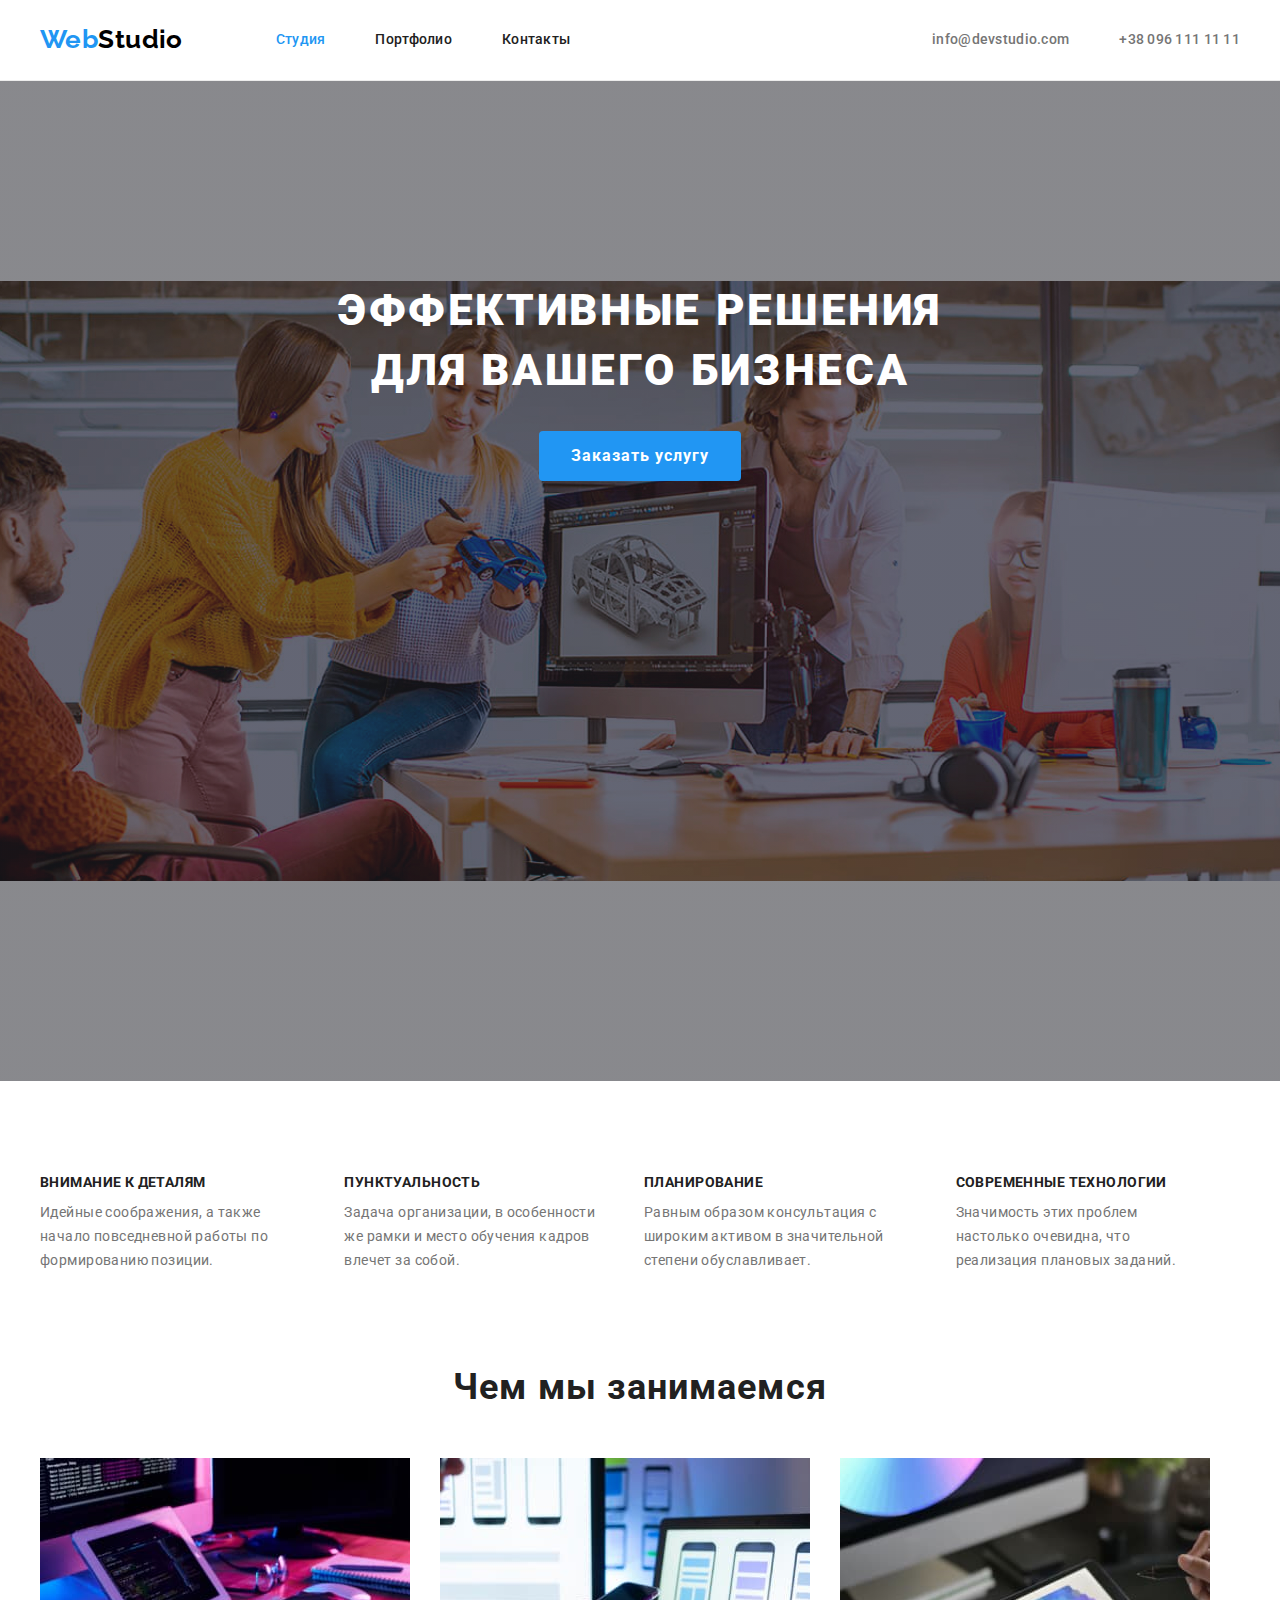
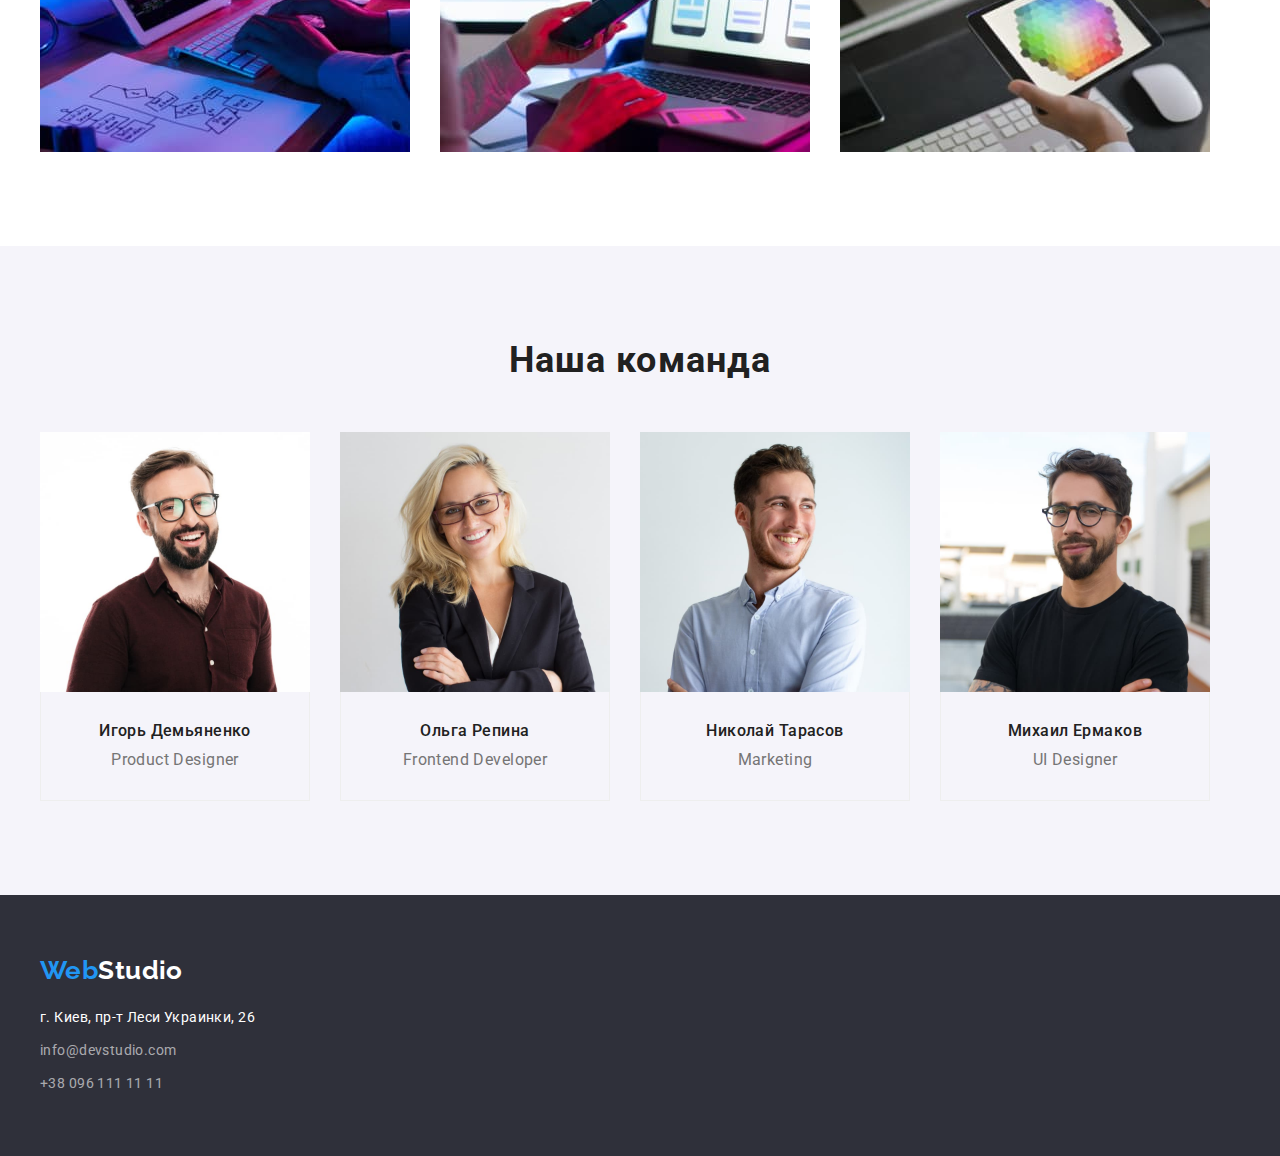
==== index.html @ 86defe32 "дз-4" ====
<!DOCTYPE html>
<html lang="ru">
  <head>
    <meta charset="UTF-8" />
    <meta http-equiv="X-UA-Compatible" content="IE=edge" />
    <meta name="viewport" content="width=device-width, initial-scale=1.0" />
    <title>WebStudio</title>
    <link rel="preconnect" href="https://fonts.googleapis.com" />
    <link rel="preconnect" href="https://fonts.gstatic.com" crossorigin />
    <link
      href="https://fonts.googleapis.com/css2?family=Raleway:wght@700&family=Roboto:wght@400;500;700;900&display=swap"
      rel="stylesheet"
    />
    <link
      rel="stylesheet"
      href="https://cdnjs.cloudflare.com/ajax/libs/modern-normalize/1.1.0/modern-normalize.min.css"
      integrity="sha512-wpPYUAdjBVSE4KJnH1VR1HeZfpl1ub8YT/NKx4PuQ5NmX2tKuGu6U/JRp5y+Y8XG2tV+wKQpNHVUX03MfMFn9Q=="
      crossorigin="anonymous"
      referrerpolicy="no-referrer"
    />
    <link rel="stylesheet" href="./css/style.css" />
  </head>
  <body>
    <!-- Шапка -->
    <header class="header-padding">
      <div class="container container-nav">
        <nav class="main-nav">
          <a href="./index.html" class="logo"
            ><span class="logo-web">Web</span>Studio</a
          >
          <ul class="site-nav link">
            <li class="item">
              <a class="site-nav current studio-page" href="./index.html"
                >Студия</a
              >
            </li>
            <li class="item">
              <a class="site-nav portfolio-page" href="./portfolio.html"
                >Портфолио</a
              >
            </li>
            <li class="item">
              <a class="site-nav contacts-page" href="">Контакты</a>
            </li>
          </ul>
        </nav>
        <ul class="header-contacts link">
          <li class="item">
            <a class="contacts email-header" href="info@devstudio.com">
              info@devstudio.com
            </a>
          </li>
          <li class="item">
            <a class="contacts tel-header" href="tel:+380961111111">
              +38 096 111 11 11
            </a>
          </li>
        </ul>
      </div>
    </header>
    <main>
      <!-- Герой -->
      <section class="hero overlay">
        <div class="container">
          <!-- Overlay -->
          <h1 class="tagline">Эффективные решения<br />для вашего бизнеса</h1>
          <button type="button" class="order-button">Заказать услугу</button>
        </div>
      </section>
      <section class="section">
        <div class="container">
          <h2 class="visually-hidden">Особенности</h2>
          <ul class="feature">
            <li class="feature-box">
              <h3 class="feature-tittle">Внимание к деталям</h3>
              <p class="feature-text">
                Идейные соображения, а также начало повседневной работы по
                формированию позиции.
              </p>
            </li>
            <li class="feature-box">
              <h3 class="feature-tittle">Пунктуальность</h3>
              <p class="feature-text">
                Задача организации, в особенности же рамки и место обучения
                кадров влечет за собой.
              </p>
            </li>
            <li class="feature-box">
              <h3 class="feature-tittle">Планирование</h3>
              <p class="feature-text">
                Равным образом консультация с широким активом в значительной
                степени обуславливает.
              </p>
            </li>
            <li class="feature-box">
              <h3 class="feature-tittle">Современные технологии</h3>
              <p class="feature-text">
                Значимость этих проблем настолько очевидна, что реализация
                плановых заданий.
              </p>
            </li>
          </ul>
        </div>
      </section>
      <!--Чем мы занимаемся-->
      <section class="section-works">
        <div class="container">
          <h2 class="section-title">Чем мы занимаемся</h2>
          <ul class="works">
            <li class="works-item">
              <img
                src="images/box1.jpg"
                alt="Вёрстка на компьютере"
                width="370"
                height="294"
              />
            </li>
            <li class="works-item">
              <img
                src="images/box2.jpg"
                alt="Вёрстка под телефон"
                width="370"
                height="294"
              />
            </li>
            <li class="works-item">
              <img
                src="images/box3.jpg"
                alt="Вёрстка под планшет"
                width="370"
                height="294"
              />
            </li>
          </ul>
        </div>
      </section>
      <!-- Наша команда -->
      <section class="section team-section">
        <div class="container">
          <h2 class="section-title">Наша команда</h2>
          <ul class="team">
            <li class="team-box">
              <img
                src="images/img.jpg"
                alt="Игорь Демьяненко"
                width="270"
                height="260"
              />
              <div class="team-man">
                <h3 class="team-name">Игорь Демьяненко</h3>
                <p class="team-text">Product Designer</p>
              </div>
            </li>
            <li class="team-box">
              <img
                src="images/img(1).jpg"
                alt="Ольга Репина"
                width="270"
                height="260"
              />
              <div class="team-man">
                <h3 class="team-name">Ольга Репина</h3>
                <p class="team-text">Frontend Developer</p>
              </div>
            </li>
            <li class="team-box">
              <img
                src="images/img(2).jpg"
                alt="Николай Тарасов"
                width="270"
                height="260"
              />
              <div class="team-man">
                <h3 class="team-name">Николай Тарасов</h3>
                <p class="team-text">Marketing</p>
              </div>
            </li>
            <li class="team-box">
              <img
                src="images/img(3).jpg"
                alt="Михаил Ермаков"
                width="270"
                height="260"
              />
              <div class="team-man">
                <h3 class="team-name">Михаил Ермаков</h3>
                <p class="team-text">UI Designer</p>
              </div>
            </li>
          </ul>
        </div>
      </section>
    </main>
    <!--Подвал-->
    <footer class="page-footer">
      <div class="container">
        <a href="./index.html" class="logo-footer"
          ><span class="logo-web">Web</span>Studio</a
        >
        <address>
          <p class="geolocation">г. Киев, пр-т Леси Украинки, 26</p>
          <a
            target="_blank"
            href="info@devstudio.com"
            class="contacts-footer email-footer"
            >info@devstudio.com</a
          >
          <a target="_blank" href="+380961111111" class="contacts-footer"
            >+38 096 111 11 11</a
          >
        </address>
      </div>
    </footer>
  </body>
</html>
---- css/style.css ----
:root {
  /* основной цвет текста */
  --main-text-color: #212121;
  /* вторичный цвет текста */
  --text-color: #757575;
  /* цвет-акцент */
  --theme-accent: #2196f3;
  /* основной цвет фона */
  --main-bgd-color: #fff;
  /* вторичный цвет фона */
  --bgd-color: #2f303a;
  /* цвет фона кнопок */
  --bgd-button-color: #f5f4fa;
}

body {
  background-color: var(--main-bgd-color);
  color: var(--main-text-color);

  font-family: Roboto, sans-serif;
  letter-spacing: 0.03em;
  font-size: 14px;
  margin: 0;
}

a {
  text-decoration: none;
}

h1,
h2,
h3,
h4,
h5,
h6,
p,
ul,
ol {
  margin: 0;
  padding: 0;
}

ul {
  list-style: none;
}

img {
  display: block;
  max-width: 100%;
}

.container {
  width: 1200px;
  margin: 0 auto;
}

/* Шапка */
.header-padding {
  border-bottom: solid 1px #ececec;
}

.container-nav {
  display: flex;
  border-top: 0;
  padding-left: 15px;
  padding-right: 15px;
}

.main-nav {
  display: flex;
  border-bottom: 0;
  border-top: 0;
}

.site-nav {
  display: block;
  color: var(--main-text-color);
  font-weight: 500;
  line-height: 1.14;
  letter-spacing: 0.02em;
}

.site-nav.current {
  color: var(--theme-accent);
}

.site-nav:hover,
.site-nav:focus,
.contacts:hover,
.contacts:focus,
.button:hover {
  color: var(--theme-accent);
}

.site-nav .item {
  margin-right: 50px;
}

.site-nav .item:last-child {
  margin-right: 0;
}

.link {
  display: flex;
}

.logo {
  padding-top: 24px;
  margin-right: 93px;

  color: #000;
  font-family: Raleway, cursive;
  font-weight: bold;
  font-size: 26px;
  line-height: 1.19;
}

.logo-web {
  color: var(--theme-accent);
}

.studio-page {
  padding-top: 32px;
  padding-bottom: 32px;
}

.portfolio-page {
  padding-top: 32px;
  padding-bottom: 32px;
}

.contacts-page {
  padding-top: 32px;
  padding-bottom: 32px;
}

.header-contacts {
  padding-top: 32px;
  padding-bottom: 32px;
  margin-left: auto;

  letter-spacing: 0.02em;
  font-weight: 500;
  line-height: 1.14;
}

.header-contacts .item + .item {
  margin-left: 50px;
}

.email-header {
  padding-top: 32px;
  padding-bottom: 32px;

  color: var(--text-color);
  letter-spacing: 0.02em;
  font-weight: 500;
  line-height: 1.14;
}

.tel-header {
  padding-top: 32px;
  padding-bottom: 32px;

  color: var(--text-color);
  letter-spacing: 0.02em;
  font-weight: 500;
  line-height: 1.14;
}

/* Герой */

.overlay {
  max-width: 1600px;
  height: 600px;
  margin-left: auto;
  margin-right: auto;
  background-image: linear-gradient(
      to right,
      rgba(47, 48, 58, 0.4),
      rgba(47, 48, 58, 0.4)
    ),
    url(/images/overlay.jpg);
  background-repeat: no-repeat;
  background-position: center;
}

.hero {
  padding-top: 200px;
  padding-bottom: 200px;
  background-color: #c4c4c4;
  text-align: center;
}

.tagline {
  color: var(--main-bgd-color);
  font-weight: 900;
  font-size: 44px;
  line-height: 1.36;
  letter-spacing: 0.06em;
  text-transform: uppercase;
  margin-bottom: 30px;
}

/* Кнопка */

.order-button {
  border-radius: 4px;
  border: 0;
  padding: 10px 32px;

  background-color: var(--theme-accent);
  color: var(--main-bgd-color);
  font-family: Roboto, sans-serif;
  cursor: pointer;
  font-weight: bold;
  font-size: 16px;
  line-height: 1.87;
  letter-spacing: 0.06em;
  text-align: center;
}

/* Секции */

.section {
  padding-top: 94px;
  padding-bottom: 94px;
}

.section-works {
  padding-bottom: 94px;
}

.visually-hidden {
  position: absolute;
  white-space: nowrap;
  width: 1px;
  height: 1px;
  overflow: hidden;
  border: 0;
  padding: 0;
  clip: rect(0 0 0 0);
  clip-path: inset(50%);
  margin: -1px;
}

.section-title {
  margin-bottom: 50px;

  color: var(--main-text-color);
  font-weight: bold;
  font-size: 36px;
  line-height: 1.16;
  text-align: center;
  letter-spacing: 0.03em;
}

/* Наши особенности */

.works {
  text-align: center;
  display: flex;
}

.feature-box {
  margin-right: 30px;
  margin-bottom: 0px;
}

.feature {
  display: flex;
}

.feature-tittle {
  margin-bottom: 10px;

  font-size: 14px;
  line-height: 1.14;
  text-transform: uppercase;
}

.feature-text {
  color: var(--text-color);
  line-height: 1.71;
}

.works-item {
  margin-right: 30px;
}

.works-item:last-child {
  margin-right: 0;
}

/* Наша команда */

.team-section {
  background-color: var(--bgd-button-color);
}

.team {
  display: flex;
}

.team-box {
  margin-right: 30px;
}

.team-box:last-child {
  margin-right: 0px;
}

.team-man {
  padding: 30px 0px;
  border: solid 1px #eeeeee;
  border-top: 0;
}

.team-name {
  margin-bottom: 10px;

  color: var(--main-text-color);
  font-weight: 500;
  font-size: 16px;
  line-height: 1.18;
  text-align: center;
}

.team-text {
  color: var(--text-color);
  font-size: 16px;
  line-height: 1.18;
  text-align: center;
}

/* Портфолио */

.button-portfolio {
  border-radius: 4px;
  border: 0;
  padding: 6px 22px;

  color: var(--main-text-color);
  background-color: var(--bgd-button-color);
  font-family: Roboto, sans-serif;
  font-style: normal;
  font-weight: 500;
  font-size: 16px;
  line-height: 1.62;
  text-align: center;
  cursor: pointer;
}

.button-portfolio:hover {
  background-color: var(--theme-accent);
  color: var(--main-bgd-color);
}

.works-catt {
  display: flex;
  justify-content: center;
}

.port-catt {
  margin-right: 8px;
  margin-bottom: 50px;
}

.port-catt:last-child {
  margin-right: 0px;
}

.project-container {
  width: 1200px;
  margin-left: auto;
  margin-right: auto;
  padding-left: 15px;
  padding-right: 15px;
}

.all-project {
  display: flex;
  flex-wrap: wrap;
}

.project-box {
  width: 370px;
  margin-right: 30px;
  margin-bottom: 30px;
}

.project-item {
  border: solid 1px #eeeeee;
  border-top: 0;
  padding: 20px 24px;
}

.project-box:nth-child(3n) {
  margin-right: 0px;
}

.project-box:nth-last-child(-n + 3) {
  margin-bottom: 0;
}

.name-project {
  color: var(--main-text-color);
  font-weight: bold;
  font-size: 18px;
  line-height: 2;
  letter-spacing: 0.06em;
}

.project-text {
  color: var(--text-color);
  font-size: 16px;
  line-height: 1.87;
}

/* Подвал */

.page-footer {
  padding-top: 60px;
  padding-bottom: 60px;
  background-color: var(--bgd-color);
}

.logo-footer {
  margin-bottom: 20px;
  display: block;

  color: var(--main-bgd-color);
  font-family: Raleway;
  font-weight: bold;
  font-size: 26px;
  line-height: 1.19;
}

.geolocation {
  color: var(--main-bgd-color);
  font-style: normal;
  line-height: 1.71;
  margin-bottom: 9px;
}

.contacts-footer {
  display: block;
  color: rgba(255, 255, 255, 0.6);
  font-style: normal;
  line-height: 1.71;
}

.email-footer {
  margin-bottom: 9px;
}
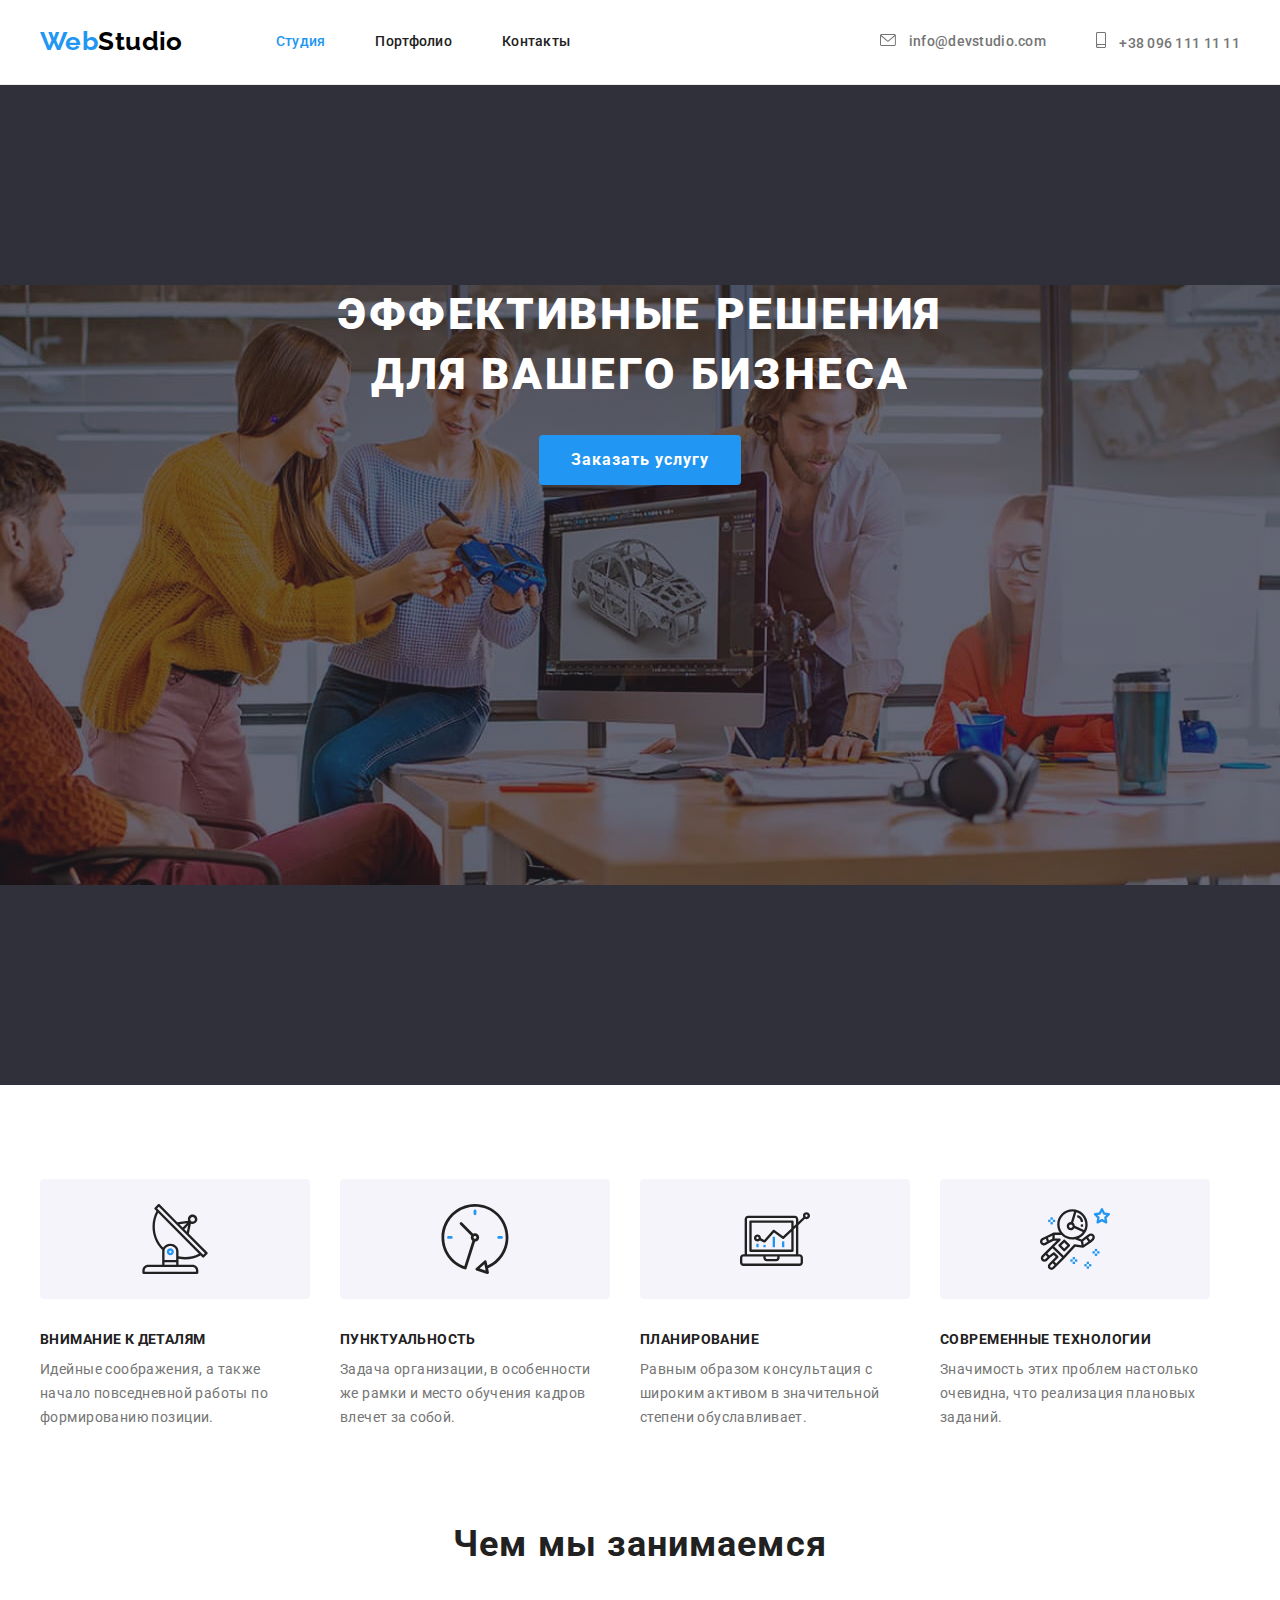
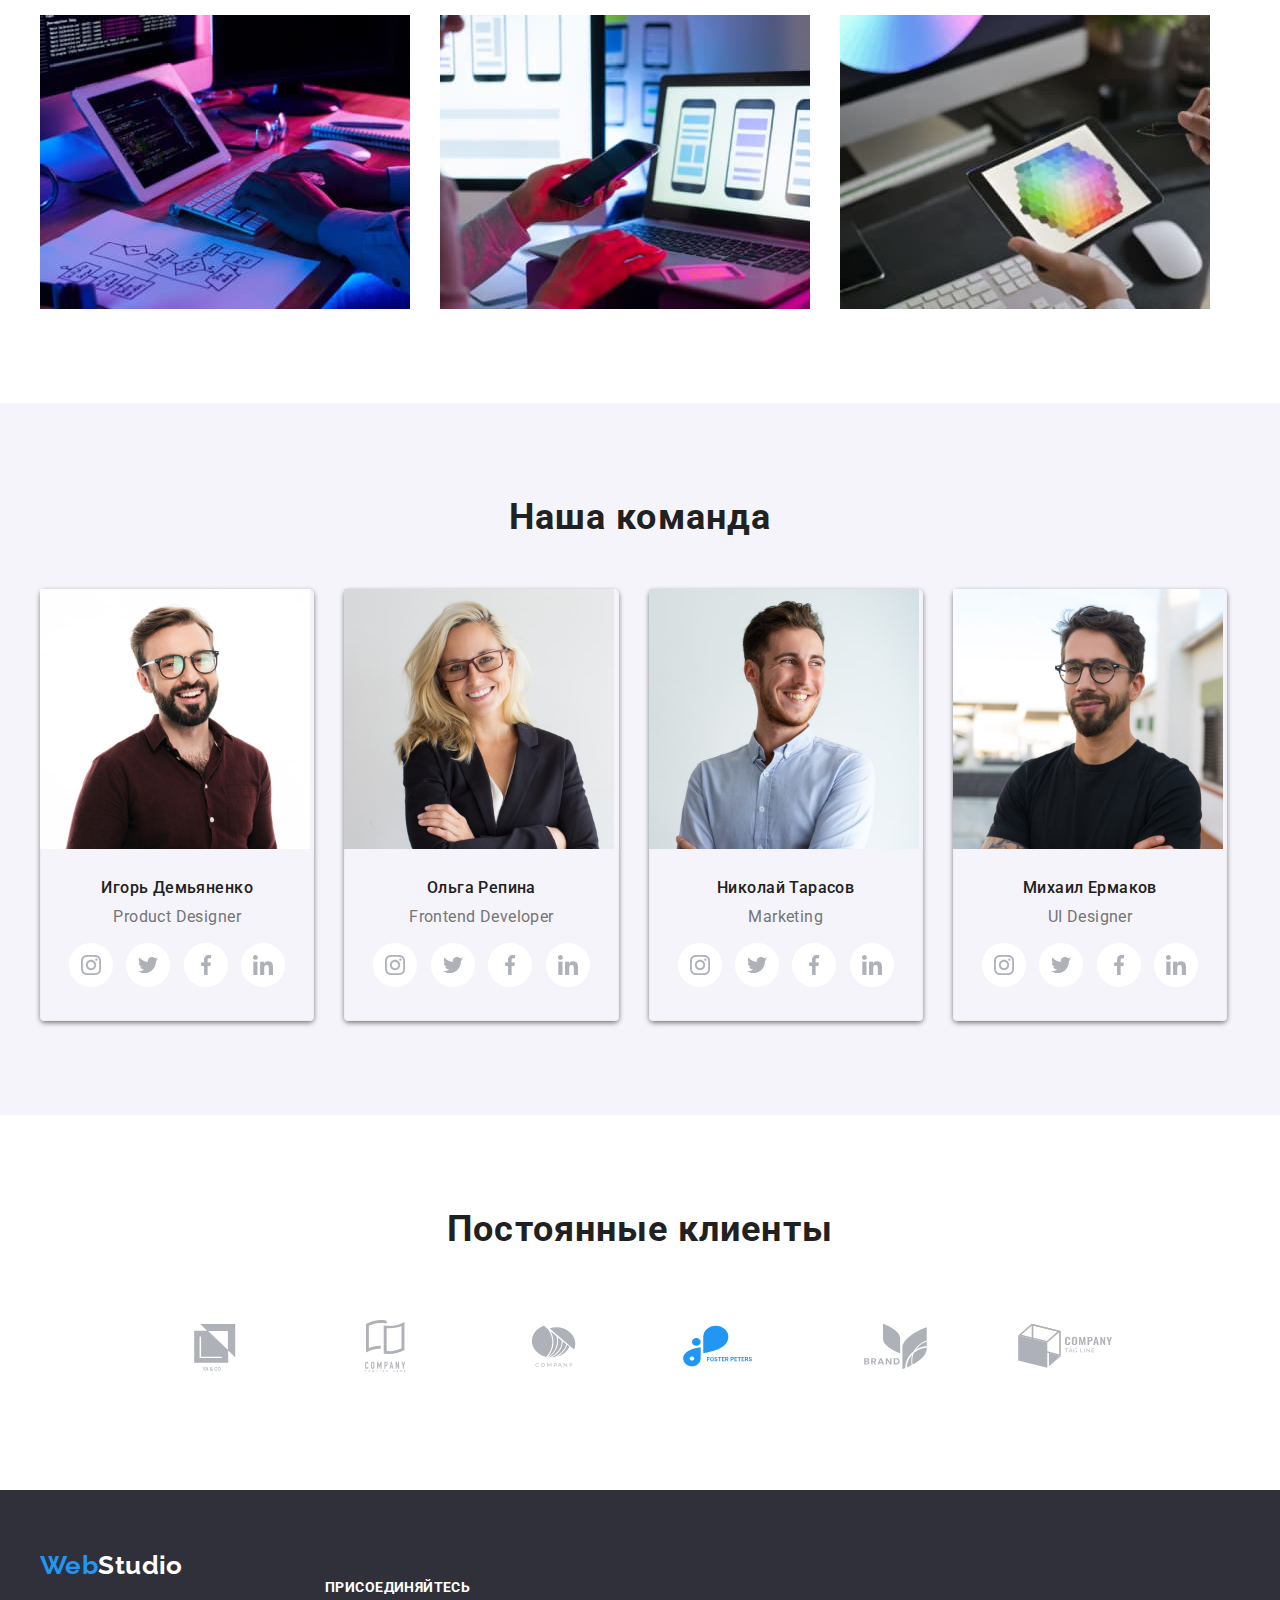
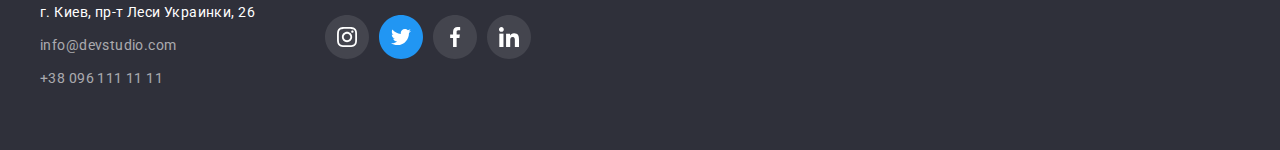
==== commit f63dc1f7: "ДЗ-4 разметка" ====
--- a/index.html
+++ b/index.html
@@ -47,11 +47,17 @@
         <ul class="header-contacts link">
           <li class="item">
             <a class="contacts email-header" href="info@devstudio.com">
+              <svg class="email-header-svg">
+                <use href="./images/sprite.svg#icon-svgenvelope"></use>
+              </svg>
               info@devstudio.com
             </a>
           </li>
           <li class="item">
             <a class="contacts tel-header" href="tel:+380961111111">
+              <svg class="tel-header-svg">
+                <use href="./images/sprite.svg#icon-svgsmartphone"></use>
+              </svg>
               +38 096 111 11 11
             </a>
           </li>
@@ -72,6 +78,9 @@
           <h2 class="visually-hidden">Особенности</h2>
           <ul class="feature">
             <li class="feature-box">
+              <svg class="feature-svg">
+                <use href="./images/sprite.svg#icon-svggroup-1"></use>
+              </svg>
               <h3 class="feature-tittle">Внимание к деталям</h3>
               <p class="feature-text">
                 Идейные соображения, а также начало повседневной работы по
@@ -79,6 +88,9 @@
               </p>
             </li>
             <li class="feature-box">
+              <svg class="feature-svg">
+                <use href="./images/sprite.svg#icon-svggroup-2"></use>
+              </svg>
               <h3 class="feature-tittle">Пунктуальность</h3>
               <p class="feature-text">
                 Задача организации, в особенности же рамки и место обучения
@@ -86,6 +98,9 @@
               </p>
             </li>
             <li class="feature-box">
+              <svg class="feature-svg">
+                <use href="./images/sprite.svg#icon-svggroup-3"></use>
+              </svg>
               <h3 class="feature-tittle">Планирование</h3>
               <p class="feature-text">
                 Равным образом консультация с широким активом в значительной
@@ -93,6 +108,9 @@
               </p>
             </li>
             <li class="feature-box">
+              <svg class="feature-svg">
+                <use href="./images/sprite.svg#icon-svggroup-4"></use>
+              </svg>
               <h3 class="feature-tittle">Современные технологии</h3>
               <p class="feature-text">
                 Значимость этих проблем настолько очевидна, что реализация
@@ -149,6 +167,20 @@
               <div class="team-man">
                 <h3 class="team-name">Игорь Демьяненко</h3>
                 <p class="team-text">Product Designer</p>
+                <div class="team-link">
+                  <svg class="team-link-svg">
+                    <use href="./images/sprite.svg#icon-svgsocial-1"></use>
+                  </svg>
+                  <svg class="team-link-svg">
+                    <use href="./images/sprite.svg#icon-svgsocial-2"></use>
+                  </svg>
+                  <svg class="team-link-svg">
+                    <use href="./images/sprite.svg#icon-svgsocial-3"></use>
+                  </svg>
+                  <svg class="team-link-svg">
+                    <use href="./images/sprite.svg#icon-svgsocial-4"></use>
+                  </svg>
+                </div>
               </div>
             </li>
             <li class="team-box">
@@ -161,6 +193,20 @@
               <div class="team-man">
                 <h3 class="team-name">Ольга Репина</h3>
                 <p class="team-text">Frontend Developer</p>
+                <div class="team-link">
+                  <svg class="team-link-svg">
+                    <use href="./images/sprite.svg#icon-svgsocial-1"></use>
+                  </svg>
+                  <svg class="team-link-svg">
+                    <use href="./images/sprite.svg#icon-svgsocial-2"></use>
+                  </svg>
+                  <svg class="team-link-svg">
+                    <use href="./images/sprite.svg#icon-svgsocial-3"></use>
+                  </svg>
+                  <svg class="team-link-svg">
+                    <use href="./images/sprite.svg#icon-svgsocial-4"></use>
+                  </svg>
+                </div>
               </div>
             </li>
             <li class="team-box">
@@ -173,6 +219,20 @@
               <div class="team-man">
                 <h3 class="team-name">Николай Тарасов</h3>
                 <p class="team-text">Marketing</p>
+                <div class="team-link">
+                  <svg class="team-link-svg">
+                    <use href="./images/sprite.svg#icon-svgsocial-1"></use>
+                  </svg>
+                  <svg class="team-link-svg">
+                    <use href="./images/sprite.svg#icon-svgsocial-2"></use>
+                  </svg>
+                  <svg class="team-link-svg">
+                    <use href="./images/sprite.svg#icon-svgsocial-3"></use>
+                  </svg>
+                  <svg class="team-link-svg">
+                    <use href="./images/sprite.svg#icon-svgsocial-4"></use>
+                  </svg>
+                </div>
               </div>
             </li>
             <li class="team-box">
@@ -185,30 +245,106 @@
               <div class="team-man">
                 <h3 class="team-name">Михаил Ермаков</h3>
                 <p class="team-text">UI Designer</p>
+                <div class="team-link">
+                  <svg class="team-link-svg">
+                    <use href="./images/sprite.svg#icon-svgsocial-1"></use>
+                  </svg>
+                  <svg class="team-link-svg">
+                    <use href="./images/sprite.svg#icon-svgsocial-2"></use>
+                  </svg>
+                  <svg class="team-link-svg">
+                    <use href="./images/sprite.svg#icon-svgsocial-3"></use>
+                  </svg>
+                  <svg class="team-link-svg">
+                    <use href="./images/sprite.svg#icon-svgsocial-4"></use>
+                  </svg>
+                </div>
               </div>
             </li>
           </ul>
         </div>
+      </section>
+      <section class="section">
+        <h2 class="section-title">Постоянные клиенты</h2>
+        <ul class="client-section">
+          <li>
+            <svg class="icon-svgclient">
+              <use href="./images/sprite.svg#icon-svgclient-1"></use>
+            </svg>
+          </li>
+          <li>
+            <svg class="icon-svgclient">
+              <use href="./images/sprite.svg#icon-svgclient-2"></use>
+            </svg>
+          </li>
+          <li>
+            <svg class="icon-svgclient">
+              <use href="./images/sprite.svg#icon-svgclient-3"></use>
+            </svg>
+          </li>
+          <li>
+            <svg class="icon-svgclient">
+              <use href="./images/sprite.svg#icon-svgclient-4"></use>
+            </svg>
+          </li>
+          <li>
+            <svg class="icon-svgclient">
+              <use href="./images/sprite.svg#icon-svgclient-5"></use>
+            </svg>
+          </li>
+          <li>
+            <svg class="icon-svgclient">
+              <use href="./images/sprite.svg#icon-svgclient-6"></use>
+            </svg>
+          </li>
+        </ul>
       </section>
     </main>
     <!--Подвал-->
     <footer class="page-footer">
-      <div class="container">
-        <a href="./index.html" class="logo-footer"
-          ><span class="logo-web">Web</span>Studio</a
-        >
-        <address>
-          <p class="geolocation">г. Киев, пр-т Леси Украинки, 26</p>
-          <a
-            target="_blank"
-            href="info@devstudio.com"
-            class="contacts-footer email-footer"
-            >info@devstudio.com</a
+      <div class="container-footer">
+        <div>
+          <a href="./index.html" class="logo-footer"
+            ><span class="logo-web">Web</span>Studio</a
           >
-          <a target="_blank" href="+380961111111" class="contacts-footer"
-            >+38 096 111 11 11</a
-          >
-        </address>
+          <address>
+            <p class="geolocation">г. Киев, пр-т Леси Украинки, 26</p>
+            <a
+              target="_blank"
+              href="info@devstudio.com"
+              class="contacts-footer email-footer"
+              >info@devstudio.com</a
+            >
+            <a target="_blank" href="+380961111111" class="contacts-footer"
+              >+38 096 111 11 11</a
+            >
+          </address>
+        </div>
+        <div class="footer-link-container">
+          <p class="footer-link-text">присоединяйтесь</p>
+          <ul class="footer-link">
+            <li class="footer-link-item">
+              <svg class="footer-link-svg">
+                <use href="./images/sprite.svg#icon-svgsocial-footer-1"></use>
+              </svg>
+            </li>
+            <li class="footer-link-item">
+              <svg class="footer-link-svg">
+                <use href="./images/sprite.svg#icon-svgsocial-footer-2"></use>
+              </svg>
+            </li>
+            <li class="footer-link-item">
+              <svg class="footer-link-svg">
+                <use href="./images/sprite.svg#icon-svgsocial-footer-3"></use>
+              </svg>
+            </li>
+            <li class="footer-link-item">
+              <svg class="footer-link-svg">
+                <use href="./images/sprite.svg#icon-svgsocial-footer-4"></use>
+              </svg>
+            </li>
+          </ul>
+        </div>
       </div>
     </footer>
   </body>
--- a/css/style.css
+++ b/css/style.css
@@ -61,6 +61,7 @@
 
 .container-nav {
   display: flex;
+  align-items: center;
   border-top: 0;
   padding-left: 15px;
   padding-right: 15px;
@@ -102,6 +103,7 @@
 
 .link {
   display: flex;
+  align-items: center;
 }
 
 .logo {
@@ -158,6 +160,12 @@
   line-height: 1.14;
 }
 
+.email-header-svg {
+  width: 16px;
+  height: 12px;
+  margin-right: 10px;
+}
+
 .tel-header {
   padding-top: 32px;
   padding-bottom: 32px;
@@ -166,6 +174,12 @@
   letter-spacing: 0.02em;
   font-weight: 500;
   line-height: 1.14;
+}
+
+.tel-header-svg {
+  width: 10px;
+  height: 16px;
+  margin-right: 10px;
 }
 
 /* Герой */
@@ -180,7 +194,8 @@
       rgba(47, 48, 58, 0.4),
       rgba(47, 48, 58, 0.4)
     ),
-    url(/images/overlay.jpg);
+    url(../images/overlay.jpg);
+  background-color: var(--bgd-color);
   background-repeat: no-repeat;
   background-position: center;
 }
@@ -188,7 +203,6 @@
 .hero {
   padding-top: 200px;
   padding-bottom: 200px;
-  background-color: #c4c4c4;
   text-align: center;
 }
 
@@ -265,10 +279,21 @@
 .feature-box {
   margin-right: 30px;
   margin-bottom: 0px;
+  width: 270px;
+}
+
+.feature-box:last-child {
+  margin-right: 0;
 }
 
 .feature {
   display: flex;
+}
+
+.feature-svg {
+  width: 270px;
+  height: 120px;
+  margin-bottom: 30px;
 }
 
 .feature-tittle {
@@ -304,6 +329,8 @@
 
 .team-box {
   margin-right: 30px;
+  box-shadow: 0px 2px 5px 0px rgba(0, 0, 0, 0.5);
+  border-radius: 5px;
 }
 
 .team-box:last-child {
@@ -313,6 +340,7 @@
 .team-man {
   padding: 30px 0px;
   border: solid 1px #eeeeee;
+  border-radius: 4px;
   border-top: 0;
 }
 
@@ -331,6 +359,32 @@
   font-size: 16px;
   line-height: 1.18;
   text-align: center;
+}
+
+.team-link {
+  margin-top: 16px;
+  margin-left: 28px;
+  margin-right: 28px;
+}
+.team-link-svg {
+  width: 44px;
+  height: 44px;
+  margin-right: 10px;
+}
+
+.team-link-svg:last-child {
+  margin-right: 0px;
+}
+
+.client-section {
+  display: flex;
+  align-items: center;
+  justify-content: center;
+}
+
+.icon-svgclient {
+  width: 170px;
+  height: 92px;
 }
 
 /* Портфолио */
@@ -354,6 +408,13 @@
 .button-portfolio:hover {
   background-color: var(--theme-accent);
   color: var(--main-bgd-color);
+  box-shadow: 0px 2px 5px 0px rgba(0, 0, 0, 0.5);
+}
+
+.button-portfolio:focus {
+  background-color: var(--theme-accent);
+  color: var(--main-bgd-color);
+  box-shadow: 0px 2px 5px 0px rgba(0, 0, 0, 0.5);
 }
 
 .works-catt {
@@ -389,6 +450,10 @@
   margin-bottom: 30px;
 }
 
+.project-box:hover {
+  box-shadow: 0px 2px 5px 0px rgba(0, 0, 0, 0.5);
+}
+
 .project-item {
   border: solid 1px #eeeeee;
   border-top: 0;
@@ -425,6 +490,13 @@
   background-color: var(--bgd-color);
 }
 
+.container-footer {
+  width: 1200px;
+  margin: 0 auto;
+  display: flex;
+  align-items: center;
+}
+
 .logo-footer {
   margin-bottom: 20px;
   display: block;
@@ -453,3 +525,36 @@
 .email-footer {
   margin-bottom: 9px;
 }
+
+.footer-link-container {
+  margin-left: 70px;
+}
+
+.footer-link {
+  display: flex;
+}
+
+.footer-link-svg {
+  width: 44px;
+  height: 44px;
+}
+
+.footer-link-item {
+  margin-right: 10px;
+  margin-top: 20px;
+}
+
+.footer-link-item:last-child {
+  margin-right: 0px;
+}
+
+.footer-link-text {
+  color: var(--main-bgd-color);
+  font-family: Roboto;
+  font-style: normal;
+  font-weight: bold;
+  font-size: 14px;
+  line-height: 16px;
+  letter-spacing: 0.03em;
+  text-transform: uppercase;
+}
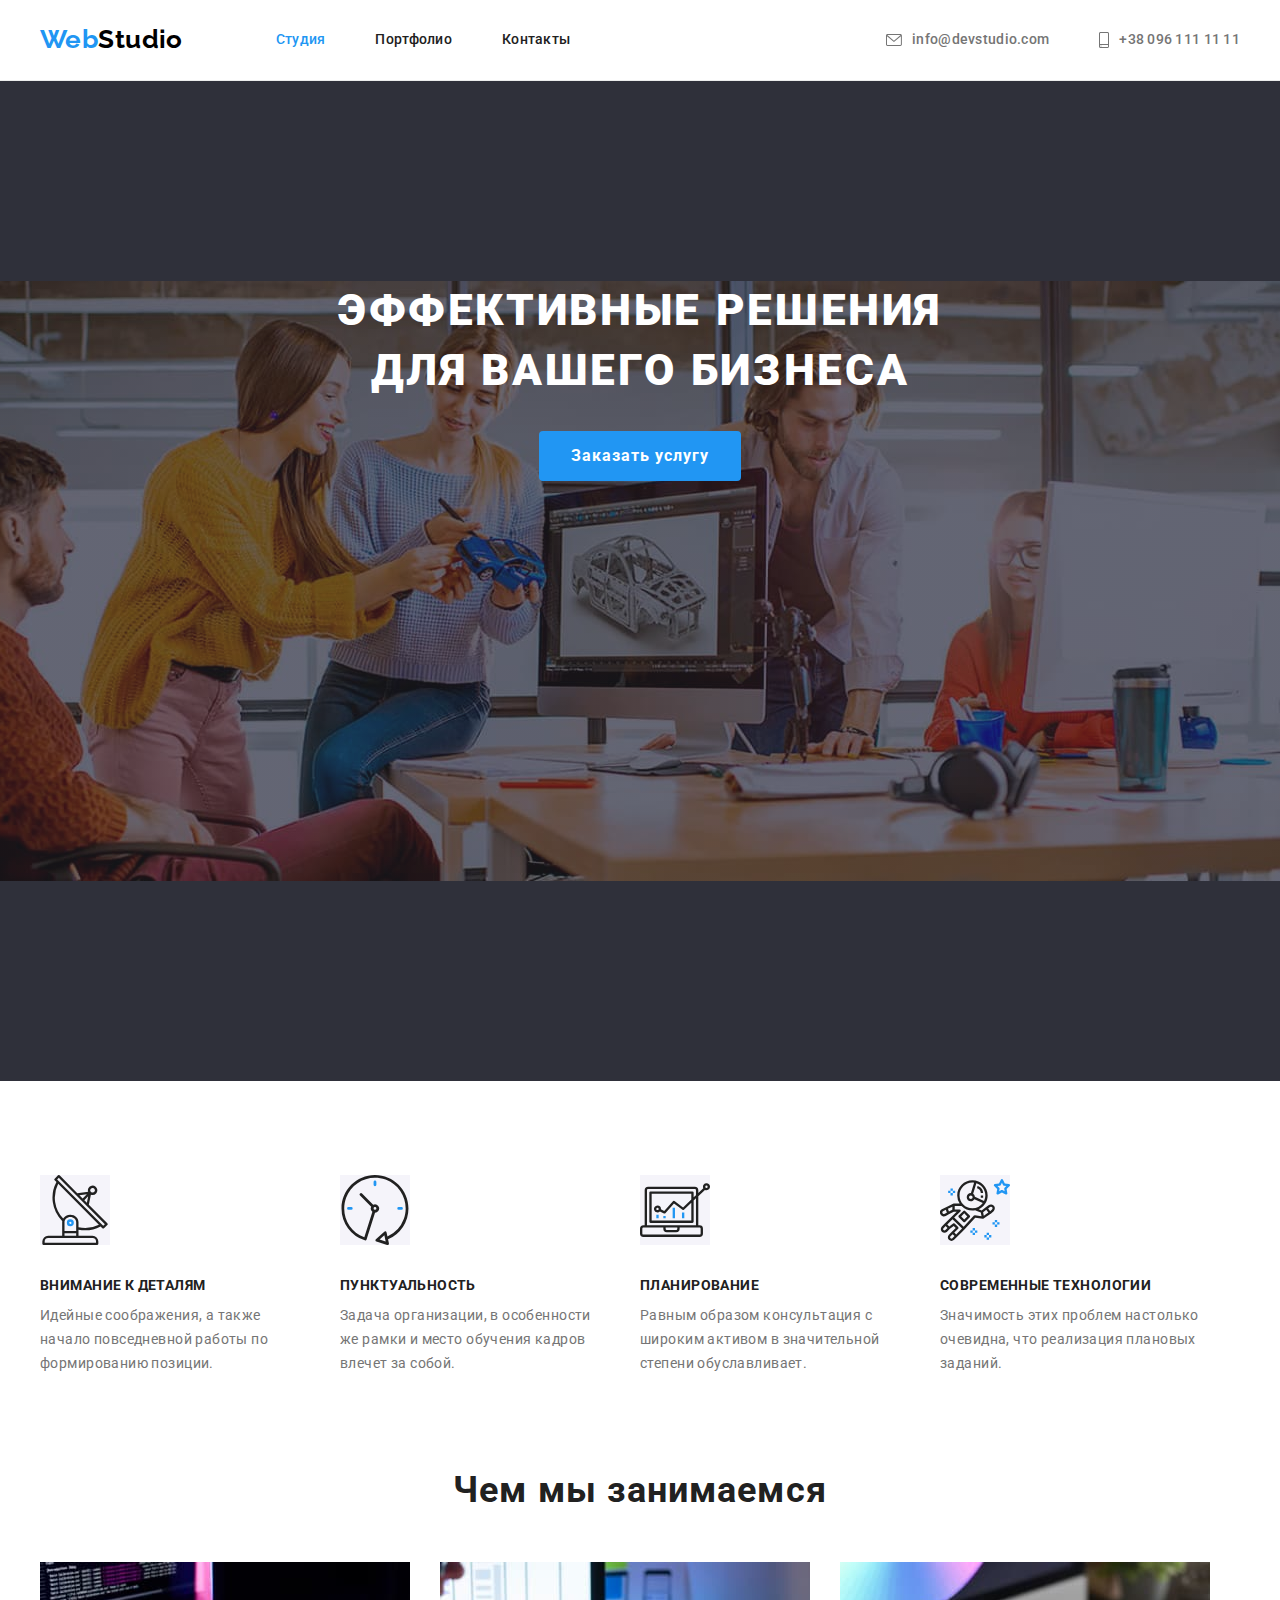
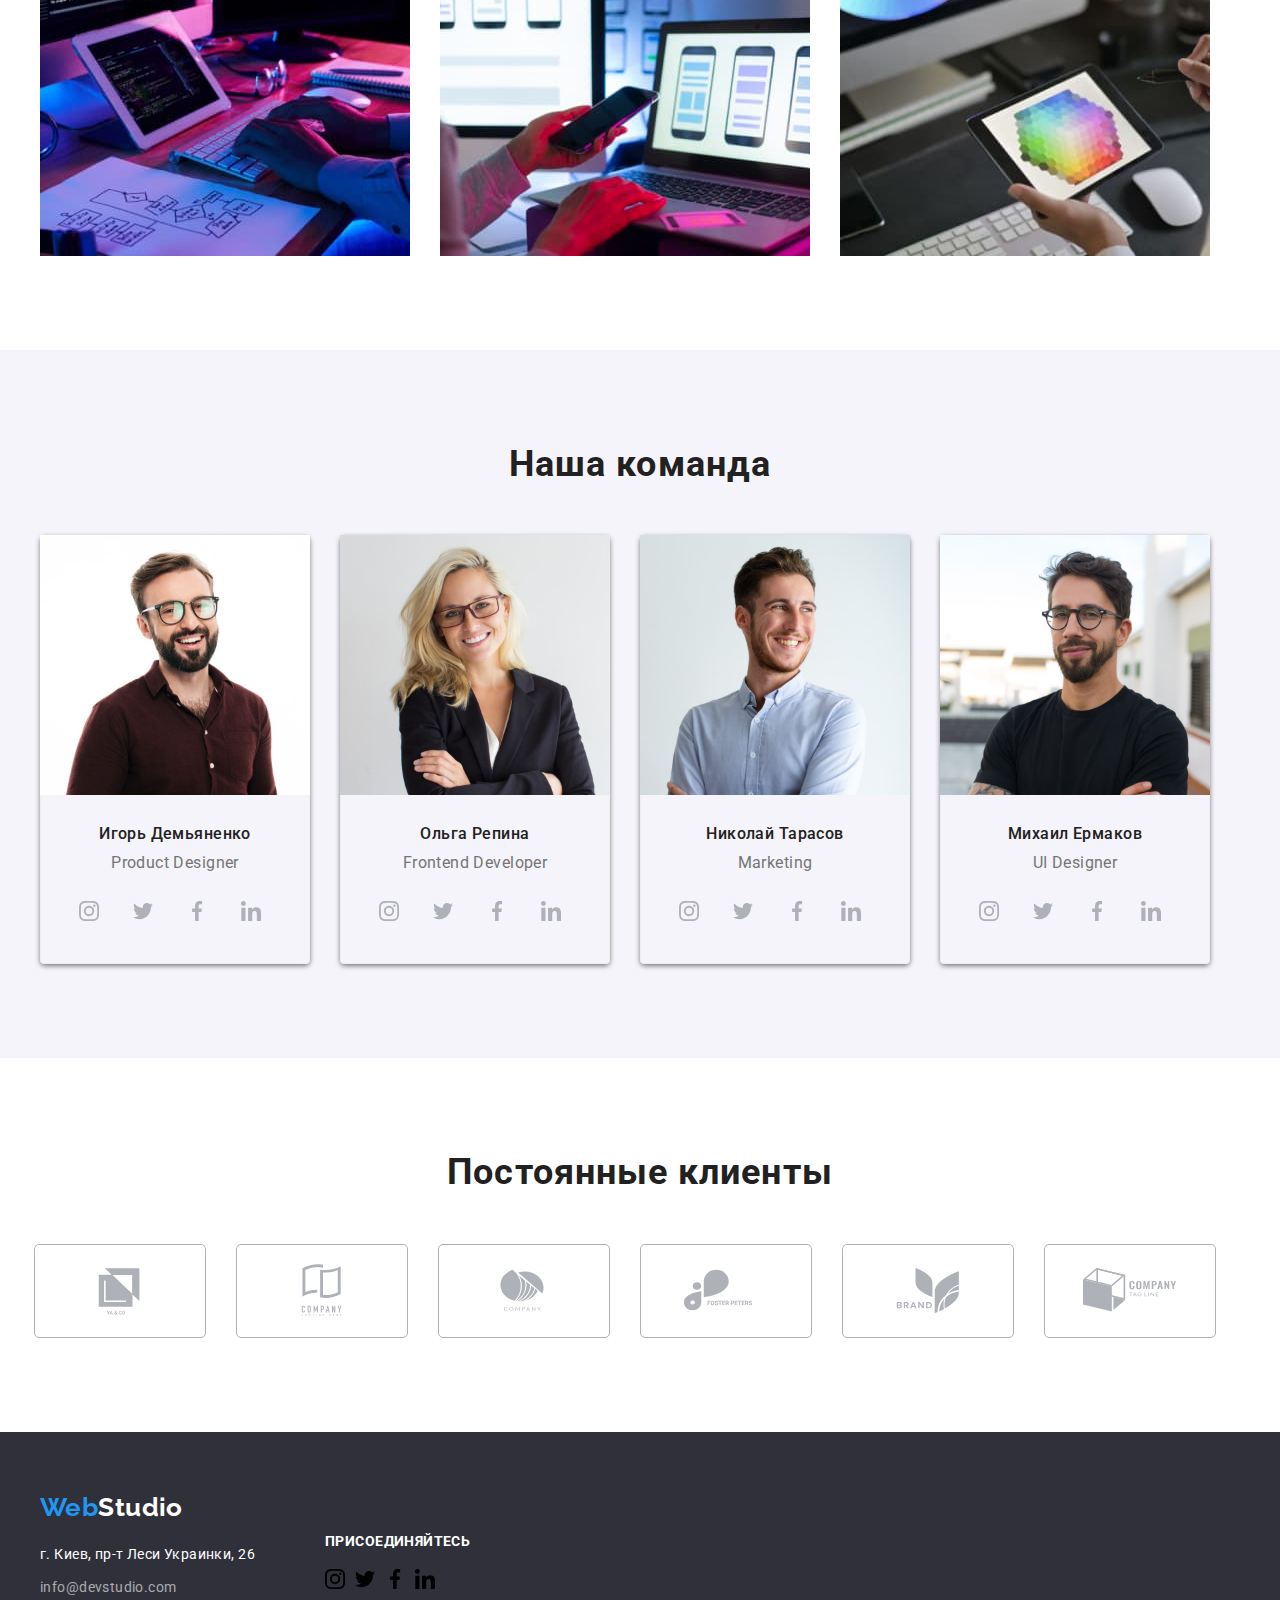
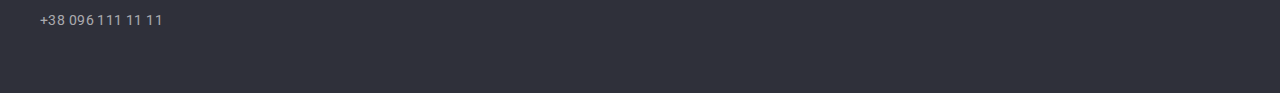
==== commit b9e51e03: "123" ====
--- a/index.html
+++ b/index.html
@@ -167,20 +167,28 @@
               <div class="team-man">
                 <h3 class="team-name">Игорь Демьяненко</h3>
                 <p class="team-text">Product Designer</p>
-                <div class="team-link">
-                  <svg class="team-link-svg">
-                    <use href="./images/sprite.svg#icon-svgsocial-1"></use>
-                  </svg>
-                  <svg class="team-link-svg">
-                    <use href="./images/sprite.svg#icon-svgsocial-2"></use>
-                  </svg>
-                  <svg class="team-link-svg">
-                    <use href="./images/sprite.svg#icon-svgsocial-3"></use>
-                  </svg>
-                  <svg class="team-link-svg">
-                    <use href="./images/sprite.svg#icon-svgsocial-4"></use>
-                  </svg>
-                </div>
+                <ul class="team-link">
+                  <li class="team-link-item">
+                    <svg class="team-link-svg">
+                      <use href="./images/sprite.svg#icon-svgsocial-1"></use>
+                    </svg>
+                  </li>
+                  <li class="team-link-item">
+                    <svg class="team-link-svg">
+                      <use href="./images/sprite.svg#icon-svgsocial-2"></use>
+                    </svg>
+                  </li>
+                  <li class="team-link-item">
+                    <svg class="team-link-svg">
+                      <use href="./images/sprite.svg#icon-svgsocial-3"></use>
+                    </svg>
+                  </li>
+                  <li class="team-link-item">
+                    <svg class="team-link-svg">
+                      <use href="./images/sprite.svg#icon-svgsocial-4"></use>
+                    </svg>
+                  </li>
+                </ul>
               </div>
             </li>
             <li class="team-box">
@@ -193,20 +201,28 @@
               <div class="team-man">
                 <h3 class="team-name">Ольга Репина</h3>
                 <p class="team-text">Frontend Developer</p>
-                <div class="team-link">
-                  <svg class="team-link-svg">
-                    <use href="./images/sprite.svg#icon-svgsocial-1"></use>
-                  </svg>
-                  <svg class="team-link-svg">
-                    <use href="./images/sprite.svg#icon-svgsocial-2"></use>
-                  </svg>
-                  <svg class="team-link-svg">
-                    <use href="./images/sprite.svg#icon-svgsocial-3"></use>
-                  </svg>
-                  <svg class="team-link-svg">
-                    <use href="./images/sprite.svg#icon-svgsocial-4"></use>
-                  </svg>
-                </div>
+                <ul class="team-link">
+                  <li class="team-link-item">
+                    <svg class="team-link-svg">
+                      <use href="./images/sprite.svg#icon-svgsocial-1"></use>
+                    </svg>
+                  </li>
+                  <li class="team-link-item">
+                    <svg class="team-link-svg">
+                      <use href="./images/sprite.svg#icon-svgsocial-2"></use>
+                    </svg>
+                  </li>
+                  <li class="team-link-item">
+                    <svg class="team-link-svg">
+                      <use href="./images/sprite.svg#icon-svgsocial-3"></use>
+                    </svg>
+                  </li>
+                  <li class="team-link-item">
+                    <svg class="team-link-svg">
+                      <use href="./images/sprite.svg#icon-svgsocial-4"></use>
+                    </svg>
+                  </li>
+                </ul>
               </div>
             </li>
             <li class="team-box">
@@ -219,20 +235,28 @@
               <div class="team-man">
                 <h3 class="team-name">Николай Тарасов</h3>
                 <p class="team-text">Marketing</p>
-                <div class="team-link">
-                  <svg class="team-link-svg">
-                    <use href="./images/sprite.svg#icon-svgsocial-1"></use>
-                  </svg>
-                  <svg class="team-link-svg">
-                    <use href="./images/sprite.svg#icon-svgsocial-2"></use>
-                  </svg>
-                  <svg class="team-link-svg">
-                    <use href="./images/sprite.svg#icon-svgsocial-3"></use>
-                  </svg>
-                  <svg class="team-link-svg">
-                    <use href="./images/sprite.svg#icon-svgsocial-4"></use>
-                  </svg>
-                </div>
+                <ul class="team-link">
+                  <li class="team-link-item">
+                    <svg class="team-link-svg">
+                      <use href="./images/sprite.svg#icon-svgsocial-1"></use>
+                    </svg>
+                  </li>
+                  <li class="team-link-item">
+                    <svg class="team-link-svg">
+                      <use href="./images/sprite.svg#icon-svgsocial-2"></use>
+                    </svg>
+                  </li>
+                  <li class="team-link-item">
+                    <svg class="team-link-svg">
+                      <use href="./images/sprite.svg#icon-svgsocial-3"></use>
+                    </svg>
+                  </li>
+                  <li class="team-link-item">
+                    <svg class="team-link-svg">
+                      <use href="./images/sprite.svg#icon-svgsocial-4"></use>
+                    </svg>
+                  </li>
+                </ul>
               </div>
             </li>
             <li class="team-box">
@@ -245,57 +269,81 @@
               <div class="team-man">
                 <h3 class="team-name">Михаил Ермаков</h3>
                 <p class="team-text">UI Designer</p>
-                <div class="team-link">
-                  <svg class="team-link-svg">
-                    <use href="./images/sprite.svg#icon-svgsocial-1"></use>
-                  </svg>
-                  <svg class="team-link-svg">
-                    <use href="./images/sprite.svg#icon-svgsocial-2"></use>
-                  </svg>
-                  <svg class="team-link-svg">
-                    <use href="./images/sprite.svg#icon-svgsocial-3"></use>
-                  </svg>
-                  <svg class="team-link-svg">
-                    <use href="./images/sprite.svg#icon-svgsocial-4"></use>
-                  </svg>
-                </div>
+                <ul class="team-link">
+                  <li>
+                    <a class="team-link-item" href=""
+                      ><svg class="team-link-svg">
+                        <use href="./images/sprite.svg#icon-svgsocial-1"></use>
+                      </svg>
+                    </a>
+                  </li>
+                  <li class="team-link-item">
+                    <svg class="team-link-svg">
+                      <use href="./images/sprite.svg#icon-svgsocial-2"></use>
+                    </svg>
+                  </li>
+                  <li class="team-link-item">
+                    <svg class="team-link-svg">
+                      <use href="./images/sprite.svg#icon-svgsocial-3"></use>
+                    </svg>
+                  </li>
+                  <li class="team-link-item">
+                    <svg class="team-link-svg">
+                      <use href="./images/sprite.svg#icon-svgsocial-4"></use>
+                    </svg>
+                  </li>
+                </ul>
               </div>
             </li>
           </ul>
         </div>
       </section>
+
+      <!-- Постоянные клиенты -->
       <section class="section">
         <h2 class="section-title">Постоянные клиенты</h2>
         <ul class="client-section">
-          <li>
-            <svg class="icon-svgclient">
-              <use href="./images/sprite.svg#icon-svgclient-1"></use>
-            </svg>
-          </li>
-          <li>
-            <svg class="icon-svgclient">
-              <use href="./images/sprite.svg#icon-svgclient-2"></use>
-            </svg>
-          </li>
-          <li>
-            <svg class="icon-svgclient">
-              <use href="./images/sprite.svg#icon-svgclient-3"></use>
-            </svg>
-          </li>
-          <li>
-            <svg class="icon-svgclient">
-              <use href="./images/sprite.svg#icon-svgclient-4"></use>
-            </svg>
-          </li>
-          <li>
-            <svg class="icon-svgclient">
-              <use href="./images/sprite.svg#icon-svgclient-5"></use>
-            </svg>
-          </li>
-          <li>
-            <svg class="icon-svgclient">
-              <use href="./images/sprite.svg#icon-svgclient-6"></use>
-            </svg>
+          <li class="client-box">
+            <a href="" class="client"
+              ><svg class="icon-svgclient">
+                <use href="./images/sprite.svg#icon-svgclient-1"></use>
+              </svg>
+            </a>
+          </li>
+          <li class="client-box">
+            <a href="" class="client"
+              ><svg class="icon-svgclient">
+                <use href="./images/sprite.svg#icon-svgclient-2"></use>
+              </svg>
+            </a>
+          </li>
+          <li class="client-box">
+            <a href="" class="client"
+              ><svg class="icon-svgclient">
+                <use href="./images/sprite.svg#icon-svgclient-3"></use>
+              </svg>
+            </a>
+          </li>
+          <li class="client-box">
+            <a href="" class="client"
+              ><svg class="icon-svgclient">
+                <use href="./images/sprite.svg#icon-svgclient-4"></use>
+              </svg>
+            </a>
+          </li>
+          <li class="client-box">
+            <a href="" class="client">
+              <svg class="icon-svgclient">
+                <use href="./images/sprite.svg#icon-svgclient-5"></use>
+              </svg>
+            </a>
+          </li>
+          <li class="client-box">
+            <a href="" class="client"
+              ><svg class="icon-svgclient">
+                <use href="./images/sprite.svg#icon-svgclient-6"></use>
+              </svg>
+            </a>
           </li>
         </ul>
       </section>
--- a/css/style.css
+++ b/css/style.css
@@ -11,6 +11,8 @@
   --bgd-color: #2f303a;
   /* цвет фона кнопок */
   --bgd-button-color: #f5f4fa;
+  /* цвет иконок */
+  --svg-color: #afb1b8;
 }
 
 body {
@@ -137,8 +139,6 @@
 }
 
 .header-contacts {
-  padding-top: 32px;
-  padding-bottom: 32px;
   margin-left: auto;
 
   letter-spacing: 0.02em;
@@ -153,6 +153,8 @@
 .email-header {
   padding-top: 32px;
   padding-bottom: 32px;
+  display: flex;
+  align-items: center;
 
   color: var(--text-color);
   letter-spacing: 0.02em;
@@ -164,11 +166,14 @@
   width: 16px;
   height: 12px;
   margin-right: 10px;
+  fill: currentColor;
 }
 
 .tel-header {
   padding-top: 32px;
   padding-bottom: 32px;
+  display: flex;
+  align-items: center;
 
   color: var(--text-color);
   letter-spacing: 0.02em;
@@ -180,6 +185,7 @@
   width: 10px;
   height: 16px;
   margin-right: 10px;
+  fill: currentColor;
 }
 
 /* Герой */
@@ -291,9 +297,12 @@
 }
 
 .feature-svg {
-  width: 270px;
-  height: 120px;
+  width: 70px;
+  height: 70px;
+
   margin-bottom: 30px;
+
+  background-color: var(--bgd-button-color);
 }
 
 .feature-tittle {
@@ -363,13 +372,35 @@
 
 .team-link {
   margin-top: 16px;
-  margin-left: 28px;
-  margin-right: 28px;
-}
-.team-link-svg {
+  margin-left: auto;
+  margin-right: auto;
+  display: flex;
+  justify-content: center;
+}
+
+.team-link-item {
   width: 44px;
   height: 44px;
+  border-radius: 50%;
   margin-right: 10px;
+  display: flex;
+  justify-content: center;
+  align-items: center;
+  fill: var(--svg-color);
+  text-decoration: none;
+}
+
+.team-link-item:hover {
+  background-color: var(--theme-accent);
+}
+
+.team-link-svg:hover {
+  fill: var(--bgd-button-color);
+}
+
+.team-link-svg {
+  width: 20px;
+  height: 20px;
 }
 
 .team-link-svg:last-child {
@@ -378,13 +409,32 @@
 
 .client-section {
   display: flex;
-  align-items: center;
   justify-content: center;
 }
 
-.icon-svgclient {
+.client {
+  border: 1px solid #afb1b8;
+  border-radius: 5px;
   width: 170px;
   height: 92px;
+  display: flex;
+  justify-content: center;
+  margin-right: 30px;
+  color: var(--svg-color);
+}
+
+.client-box:last-child {
+  margin-right: 0px;
+}
+
+.client:hover {
+  color: var(--theme-accent);
+  border: 1px solid var(--theme-accent);
+}
+
+.icon-svgclient {
+  width: 106px;
+  fill: currentColor;
 }
 
 /* Портфолио */
@@ -535,8 +585,8 @@
 }
 
 .footer-link-svg {
-  width: 44px;
-  height: 44px;
+  width: 20px;
+  height: 20px;
 }
 
 .footer-link-item {
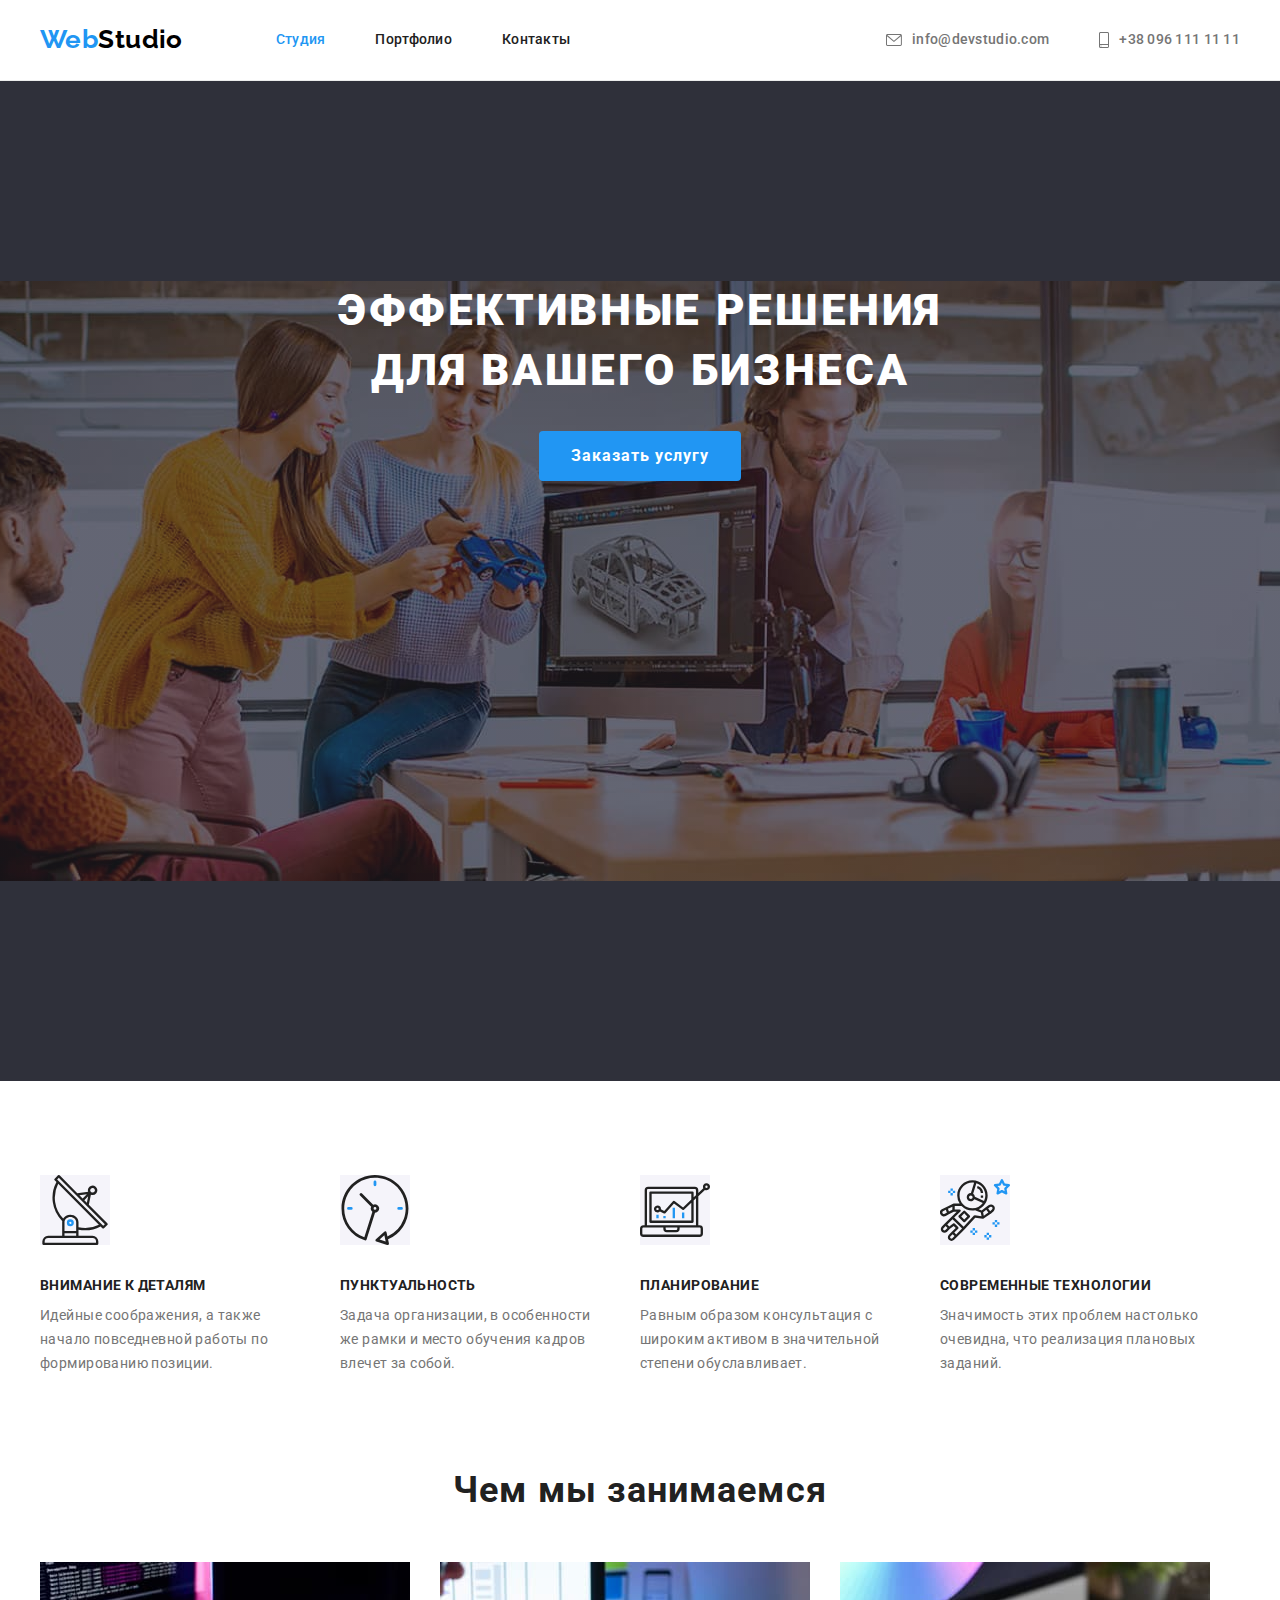
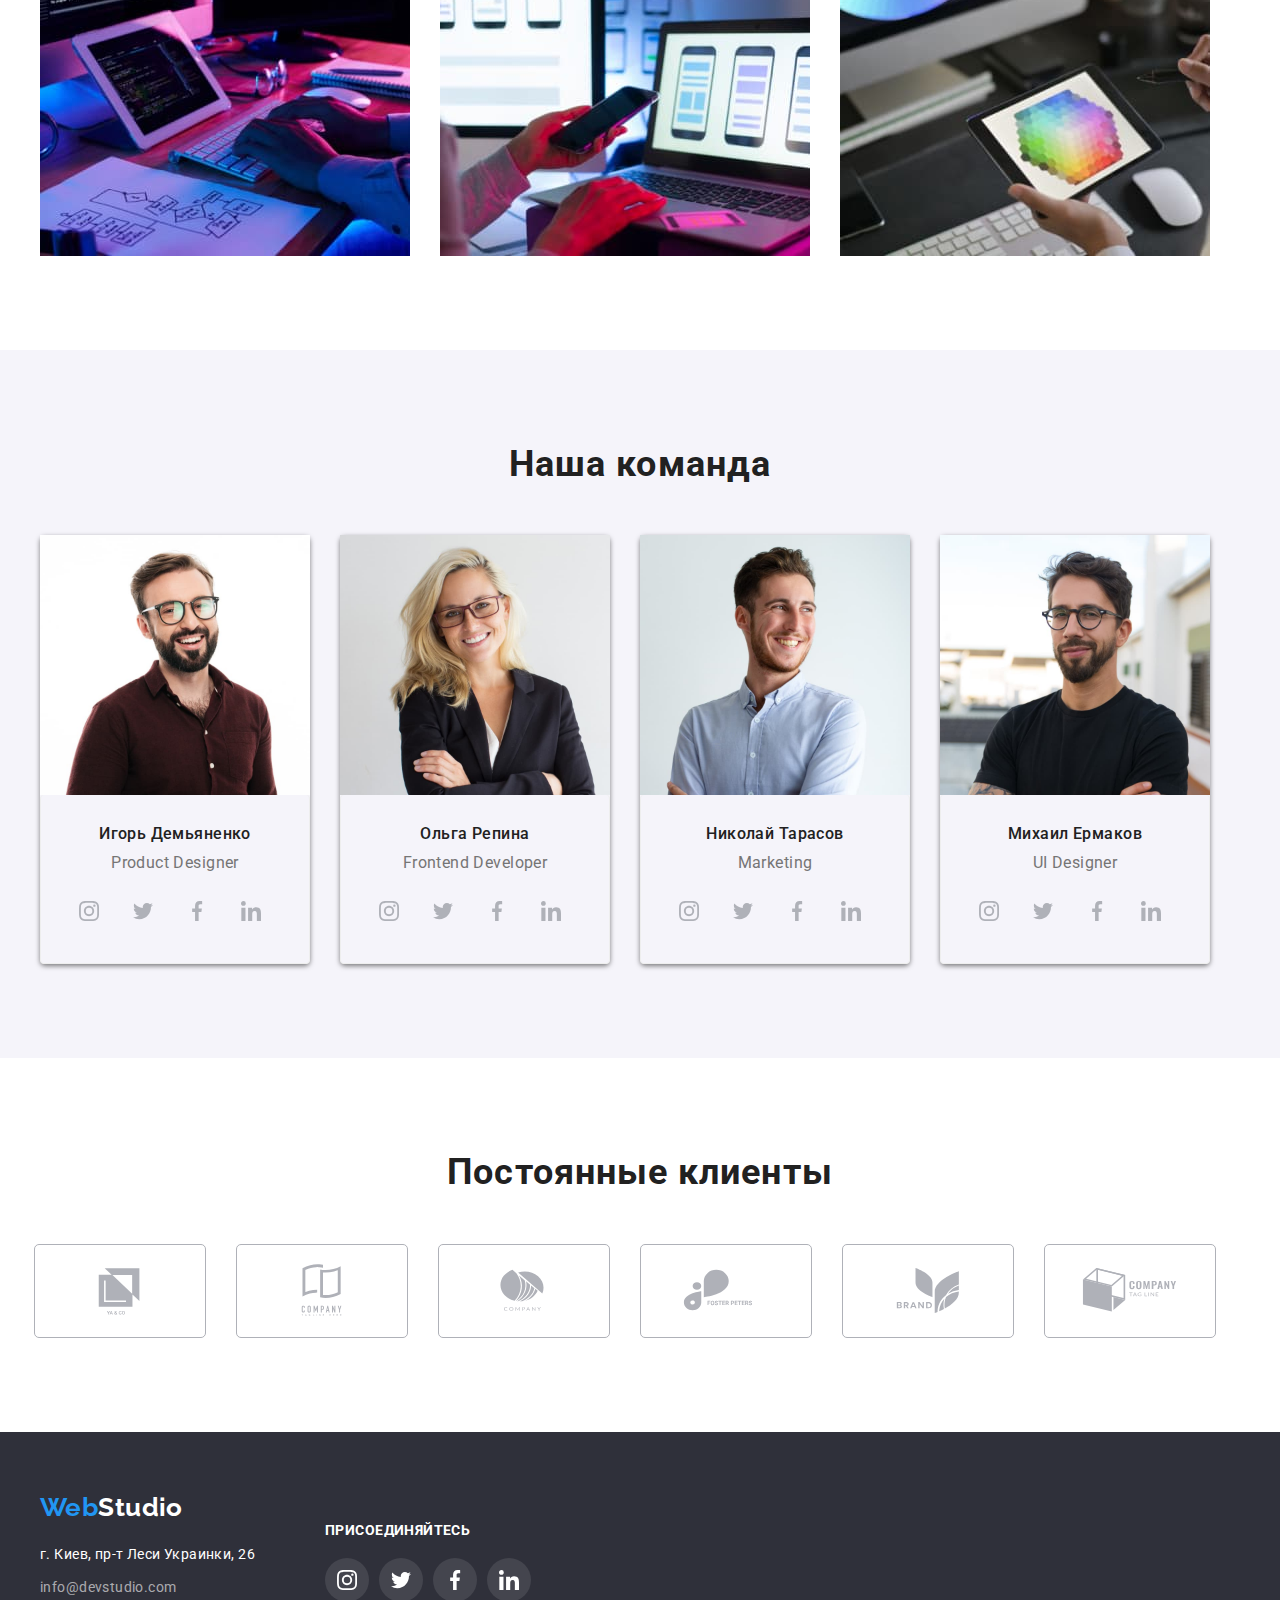
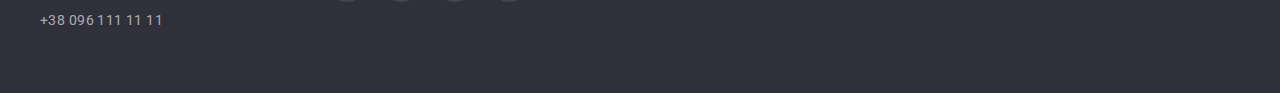
==== commit d739fe53: "Hover Link" ====
--- a/index.html
+++ b/index.html
@@ -168,25 +168,33 @@
                 <h3 class="team-name">Игорь Демьяненко</h3>
                 <p class="team-text">Product Designer</p>
                 <ul class="team-link">
-                  <li class="team-link-item">
-                    <svg class="team-link-svg">
-                      <use href="./images/sprite.svg#icon-svgsocial-1"></use>
-                    </svg>
-                  </li>
-                  <li class="team-link-item">
-                    <svg class="team-link-svg">
-                      <use href="./images/sprite.svg#icon-svgsocial-2"></use>
-                    </svg>
-                  </li>
-                  <li class="team-link-item">
-                    <svg class="team-link-svg">
-                      <use href="./images/sprite.svg#icon-svgsocial-3"></use>
-                    </svg>
-                  </li>
-                  <li class="team-link-item">
-                    <svg class="team-link-svg">
-                      <use href="./images/sprite.svg#icon-svgsocial-4"></use>
-                    </svg>
+                  <li>
+                    <a href="" class="team-link-item">
+                      <svg class="team-link-svg"  width=20px  height=20px >
+                        <use href="./images/sprite.svg#icon-svgsocial-1"></use>
+                      </svg>
+                    </a>
+                  </li>
+                  <li>
+                    <a href="" class="team-link-item">
+                      <svg class="team-link-svg" width=20px  height=20px>
+                        <use href="./images/sprite.svg#icon-svgsocial-2"></use>
+                      </svg>
+                    </a>
+                  </li>
+                  <li>
+                    <a href="" class="team-link-item">
+                      <svg class="team-link-svg" width=20px  height=20px>
+                        <use href="./images/sprite.svg#icon-svgsocial-3"></use>
+                      </svg>
+                    </a>
+                  </li>
+                  <li>
+                    <a href="" class="team-link-item">
+                      <svg class="team-link-svg" width=20px  height=20px>
+                        <use href="./images/sprite.svg#icon-svgsocial-4"></use>
+                      </svg>
+                    </a>
                   </li>
                 </ul>
               </div>
@@ -202,25 +210,33 @@
                 <h3 class="team-name">Ольга Репина</h3>
                 <p class="team-text">Frontend Developer</p>
                 <ul class="team-link">
-                  <li class="team-link-item">
-                    <svg class="team-link-svg">
-                      <use href="./images/sprite.svg#icon-svgsocial-1"></use>
-                    </svg>
-                  </li>
-                  <li class="team-link-item">
-                    <svg class="team-link-svg">
-                      <use href="./images/sprite.svg#icon-svgsocial-2"></use>
-                    </svg>
-                  </li>
-                  <li class="team-link-item">
-                    <svg class="team-link-svg">
-                      <use href="./images/sprite.svg#icon-svgsocial-3"></use>
-                    </svg>
-                  </li>
-                  <li class="team-link-item">
-                    <svg class="team-link-svg">
-                      <use href="./images/sprite.svg#icon-svgsocial-4"></use>
-                    </svg>
+                  <li>
+                    <a href="" class="team-link-item">
+                      <svg class="team-link-svg" width=20px  height=20px>
+                        <use href="./images/sprite.svg#icon-svgsocial-1"></use>
+                      </svg>  
+                    </a>
+                  </li>
+                  <li>
+                    <a href="" class="team-link-item">
+                      <svg class="team-link-svg" width=20px  height=20px>
+                        <use href="./images/sprite.svg#icon-svgsocial-2"></use>
+                      </svg>
+                    </a>
+                  </li>
+                  <li>
+                    <a href="" class="team-link-item">
+                      <svg class="team-link-svg" width=20px  height=20px>
+                        <use href="./images/sprite.svg#icon-svgsocial-3"></use>
+                      </svg>
+                    </a>
+                  </li>
+                  <li>
+                    <a href="" class="team-link-item">
+                      <svg class="team-link-svg" width=20px  height=20px>
+                        <use href="./images/sprite.svg#icon-svgsocial-4"></use>
+                      </svg>
+                    </a>
                   </li>
                 </ul>
               </div>
@@ -236,25 +252,33 @@
                 <h3 class="team-name">Николай Тарасов</h3>
                 <p class="team-text">Marketing</p>
                 <ul class="team-link">
-                  <li class="team-link-item">
-                    <svg class="team-link-svg">
-                      <use href="./images/sprite.svg#icon-svgsocial-1"></use>
-                    </svg>
-                  </li>
-                  <li class="team-link-item">
-                    <svg class="team-link-svg">
-                      <use href="./images/sprite.svg#icon-svgsocial-2"></use>
-                    </svg>
-                  </li>
-                  <li class="team-link-item">
-                    <svg class="team-link-svg">
-                      <use href="./images/sprite.svg#icon-svgsocial-3"></use>
-                    </svg>
-                  </li>
-                  <li class="team-link-item">
-                    <svg class="team-link-svg">
-                      <use href="./images/sprite.svg#icon-svgsocial-4"></use>
-                    </svg>
+                  <li>
+                    <a href="" class="team-link-item">
+                      <svg class="team-link-svg" width=20px  height=20px>
+                        <use href="./images/sprite.svg#icon-svgsocial-1"></use>
+                      </svg>
+                   </a>
+                  </li>
+                  <li>
+                    <a href="" class="team-link-item">
+                      <svg class="team-link-svg" width=20px  height=20px>
+                        <use href="./images/sprite.svg#icon-svgsocial-2"></use>
+                      </svg>
+                    </a>
+                  </li>
+                  <li>
+                    <a href="" class="team-link-item">
+                      <svg class="team-link-svg" width=20px  height=20px>
+                        <use href="./images/sprite.svg#icon-svgsocial-3"></use>
+                      </svg>
+                    </a>
+                  </li>
+                  <li>
+                    <a href="" class="team-link-item">
+                      <svg class="team-link-svg" width=20px  height=20px>
+                        <use href="./images/sprite.svg#icon-svgsocial-4"></use>
+                      </svg>
+                    </a>
                   </li>
                 </ul>
               </div>
@@ -272,25 +296,31 @@
                 <ul class="team-link">
                   <li>
                     <a class="team-link-item" href=""
-                      ><svg class="team-link-svg">
+                      ><svg class="team-link-svg" width=20px  height=20px>
                         <use href="./images/sprite.svg#icon-svgsocial-1"></use>
                       </svg>
                     </a>
                   </li>
-                  <li class="team-link-item">
-                    <svg class="team-link-svg">
+                  <li>
+                    <a href="" class="team-link-item">
+                      <svg class="team-link-svg" width=20px  height=20px>
                       <use href="./images/sprite.svg#icon-svgsocial-2"></use>
-                    </svg>
-                  </li>
-                  <li class="team-link-item">
-                    <svg class="team-link-svg">
-                      <use href="./images/sprite.svg#icon-svgsocial-3"></use>
-                    </svg>
-                  </li>
-                  <li class="team-link-item">
-                    <svg class="team-link-svg">
-                      <use href="./images/sprite.svg#icon-svgsocial-4"></use>
-                    </svg>
+                      </svg>
+                    </a>
+                  </li>
+                  <li>
+                    <a href="" class="team-link-item">
+                      <svg class="team-link-svg" width=20px  height=20px>
+                        <use href="./images/sprite.svg#icon-svgsocial-3"></use>
+                      </svg>
+                    </a>
+                  </li>
+                  <li>
+                    <a href="" class="team-link-item">
+                      <svg class="team-link-svg" width=20px  height=20px>
+                        <use href="./images/sprite.svg#icon-svgsocial-4"></use>
+                      </svg>
+                    </a>
                   </li>
                 </ul>
               </div>
@@ -298,7 +328,6 @@
           </ul>
         </div>
       </section>
-
       <!-- Постоянные клиенты -->
       <section class="section">
         <h2 class="section-title">Постоянные клиенты</h2>
@@ -370,26 +399,34 @@
         </div>
         <div class="footer-link-container">
           <p class="footer-link-text">присоединяйтесь</p>
-          <ul class="footer-link">
-            <li class="footer-link-item">
-              <svg class="footer-link-svg">
-                <use href="./images/sprite.svg#icon-svgsocial-footer-1"></use>
-              </svg>
-            </li>
-            <li class="footer-link-item">
-              <svg class="footer-link-svg">
-                <use href="./images/sprite.svg#icon-svgsocial-footer-2"></use>
-              </svg>
-            </li>
-            <li class="footer-link-item">
-              <svg class="footer-link-svg">
-                <use href="./images/sprite.svg#icon-svgsocial-footer-3"></use>
-              </svg>
-            </li>
-            <li class="footer-link-item">
-              <svg class="footer-link-svg">
-                <use href="./images/sprite.svg#icon-svgsocial-footer-4"></use>
-              </svg>
+          <ul class="footer-link-box">
+            <li class="footer-link">
+              <a href="" class="footer-link-item">
+                <svg class="footer-link-svg">
+                  <use href="./images/sprite.svg#icon-svgsocial-footer-1"></use>
+                </svg>
+              </a>
+            </li>
+            <li class="footer-link">
+              <a href="" class="footer-link-item">
+                <svg class="footer-link-svg">
+                 <use href="./images/sprite.svg#icon-svgsocial-footer-2"></use>
+               </svg>
+              </a> 
+            </li>
+            <li class="footer-link">
+              <a href="" class="footer-link-item">
+                  <svg class="footer-link-svg">
+                    <use href="./images/sprite.svg#icon-svgsocial-footer-3"></use>
+                  </svg>
+              </a>
+            </li>
+            <li class="footer-link">
+              <a href="" class="footer-link-item">
+                <svg class="footer-link-svg">
+                 <use href="./images/sprite.svg#icon-svgsocial-footer-4"></use>
+               </svg>
+              </a>
             </li>
           </ul>
         </div>
--- a/css/style.css
+++ b/css/style.css
@@ -381,26 +381,27 @@
 .team-link-item {
   width: 44px;
   height: 44px;
-  border-radius: 50%;
   margin-right: 10px;
   display: flex;
   justify-content: center;
   align-items: center;
-  fill: var(--svg-color);
   text-decoration: none;
+  color: var(--svg-color);
 }
 
 .team-link-item:hover {
   background-color: var(--theme-accent);
-}
-
-.team-link-svg:hover {
+  color: var(--main-bgd-color);
+  border: 0;
+  border-radius: 50%;
+}
+
+/* .team-link-svg:hover {
   fill: var(--bgd-button-color);
-}
+} */
 
 .team-link-svg {
-  width: 20px;
-  height: 20px;
+  fill: currentColor;;
 }
 
 .team-link-svg:last-child {
@@ -580,21 +581,37 @@
   margin-left: 70px;
 }
 
-.footer-link {
+.footer-link-box {
   display: flex;
 }
 
 .footer-link-svg {
   width: 20px;
   height: 20px;
+  fill: var(--main-bgd-color);
 }
 
 .footer-link-item {
+  display: flex;
+  justify-content: center;
+    align-items: center;
+  width: 44px;
+  height: 44px;
+  border: 0;
+  border-radius: 50%;
+  background-color: rgba(255, 255, 255, 0.1);
+}
+
+.footer-link-item:hover {
+  background-color: var(--theme-accent);
+}
+
+.footer-link {
+  margin-top: 20px;
   margin-right: 10px;
-  margin-top: 20px;
-}
-
-.footer-link-item:last-child {
+}
+
+.footer-link:last-child {
   margin-right: 0px;
 }
 
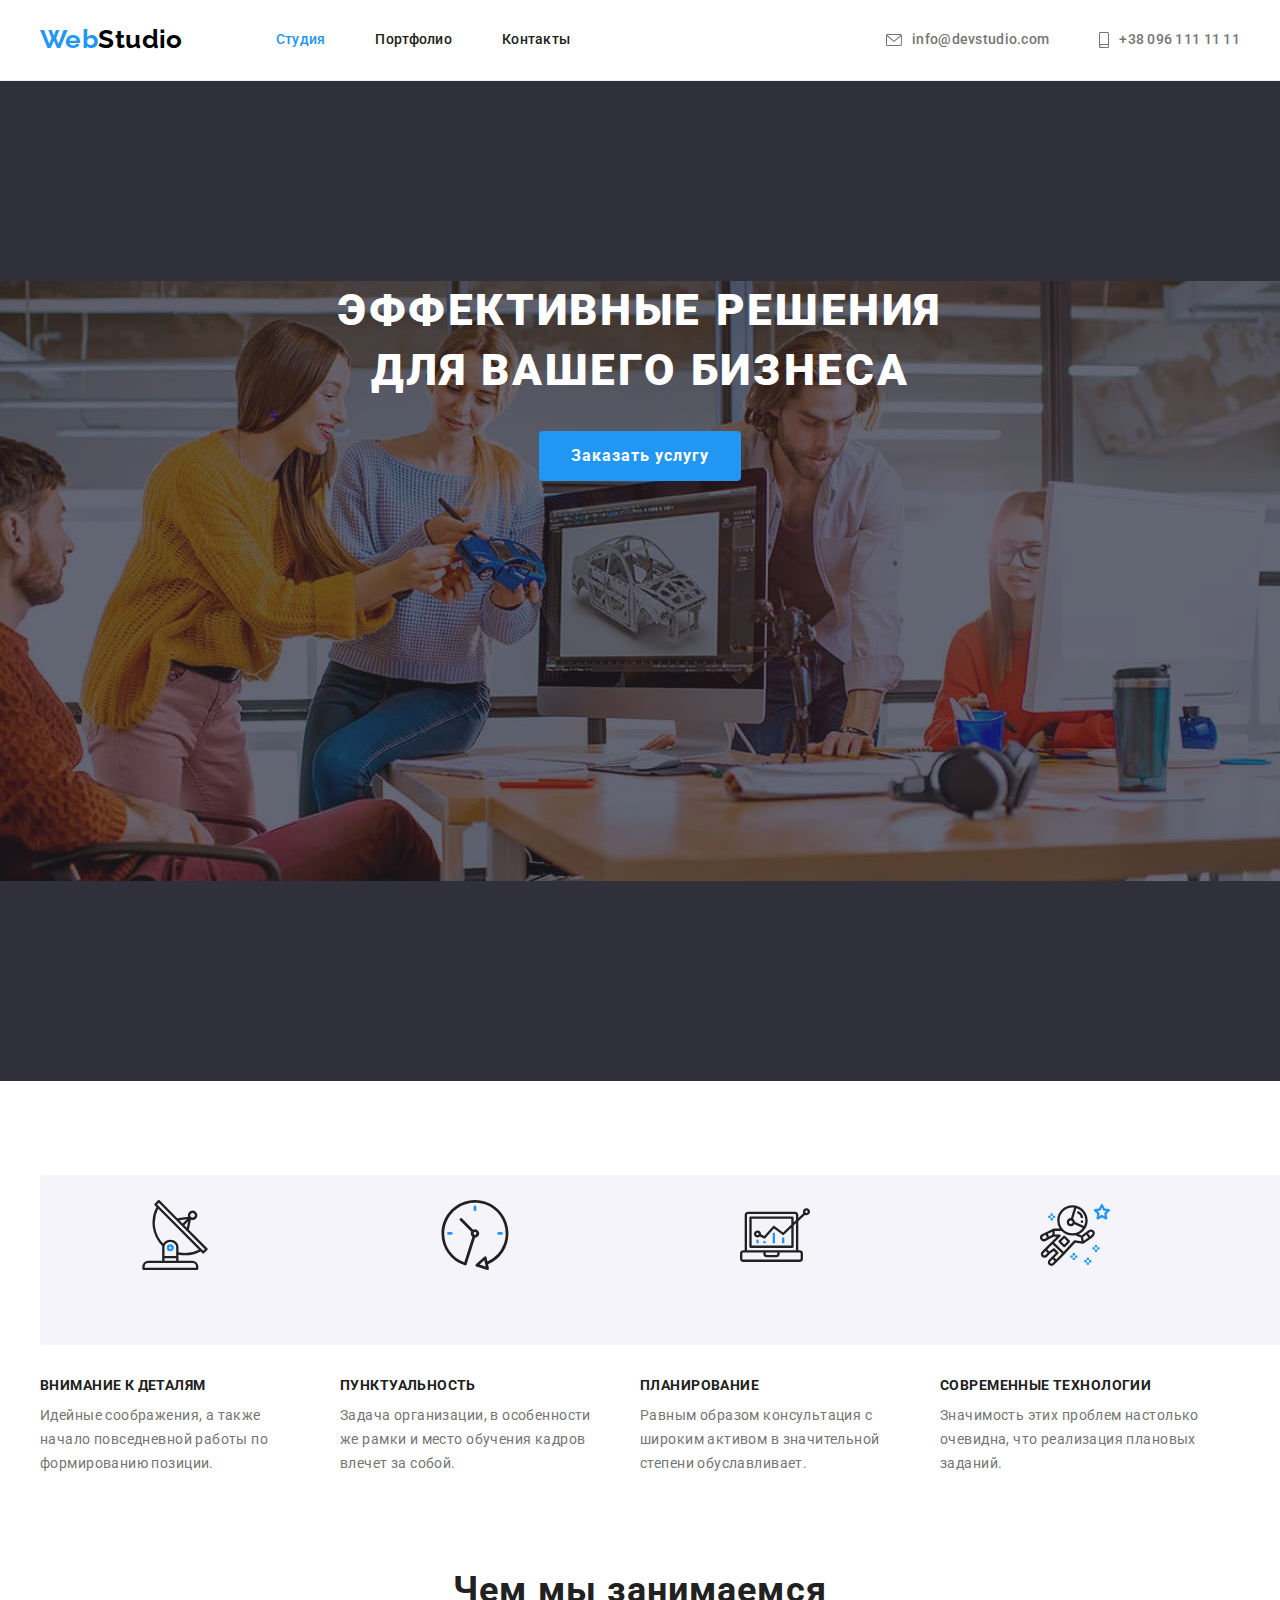
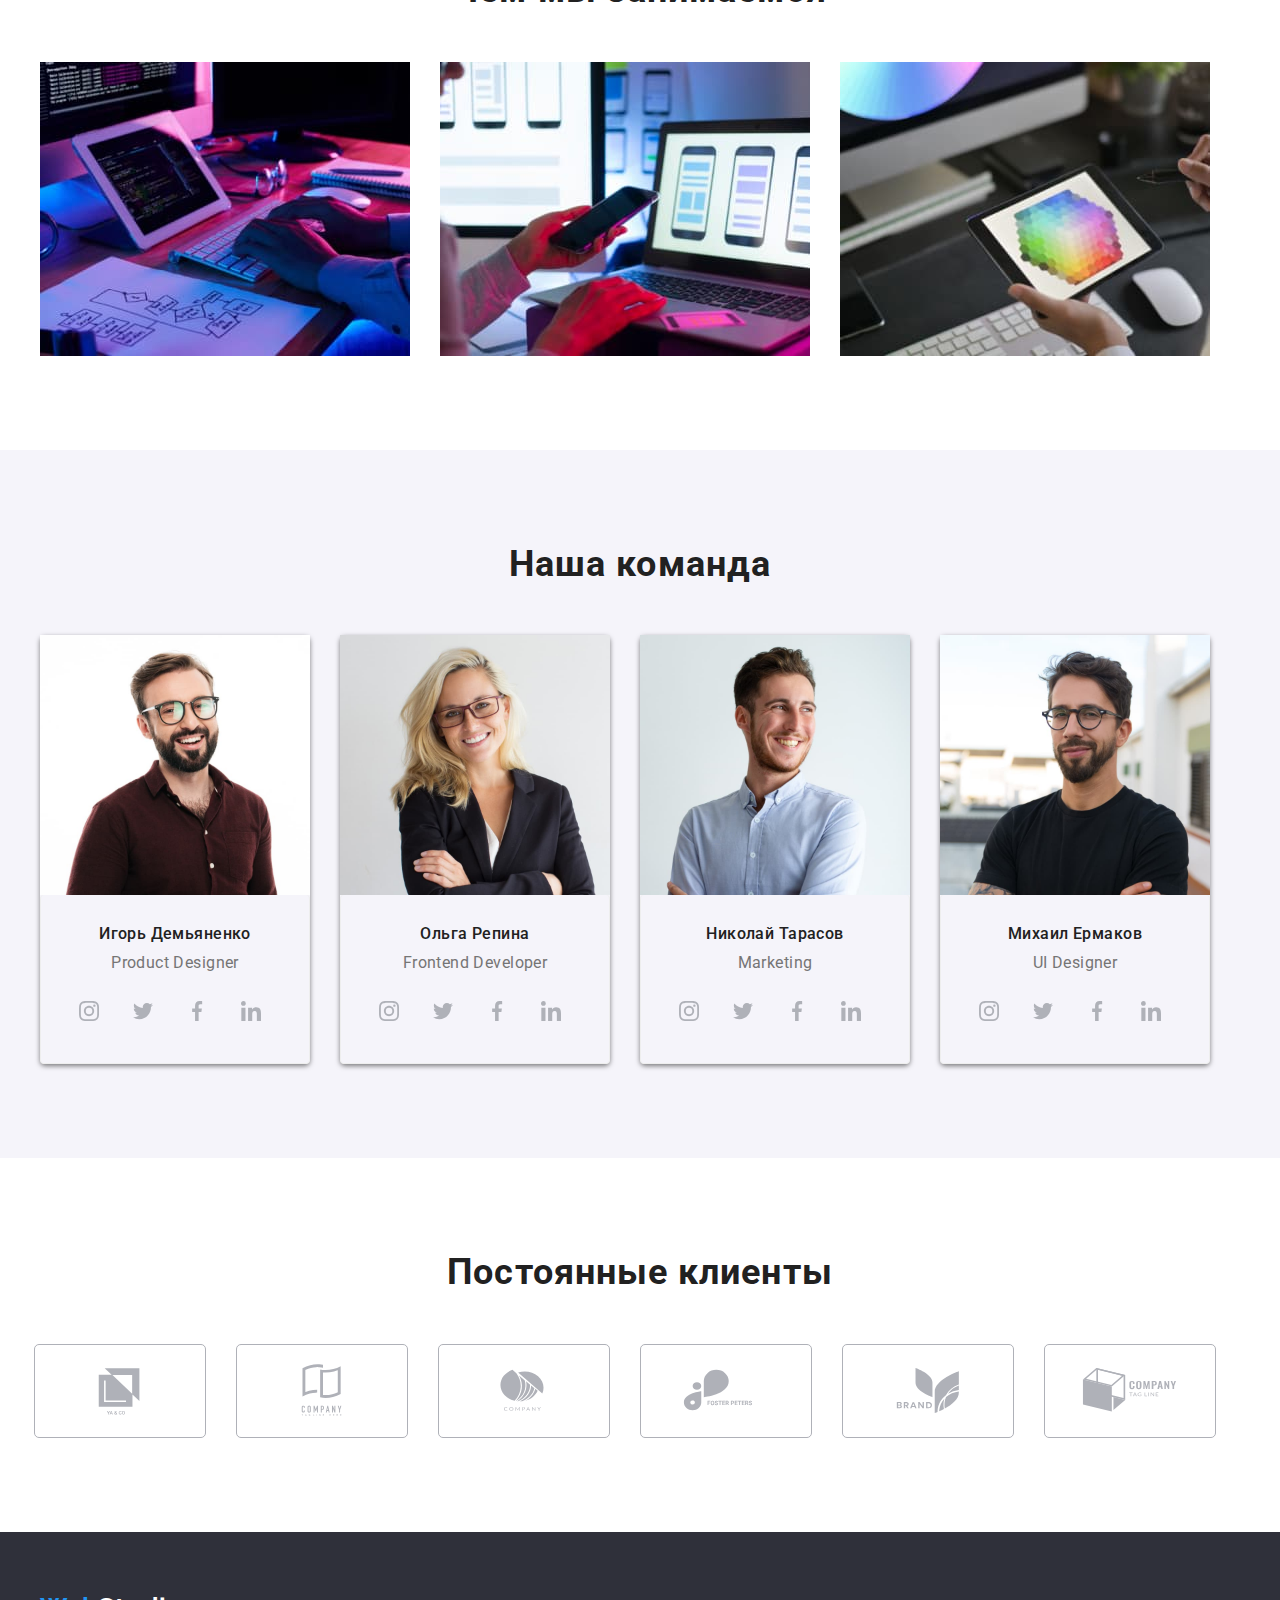
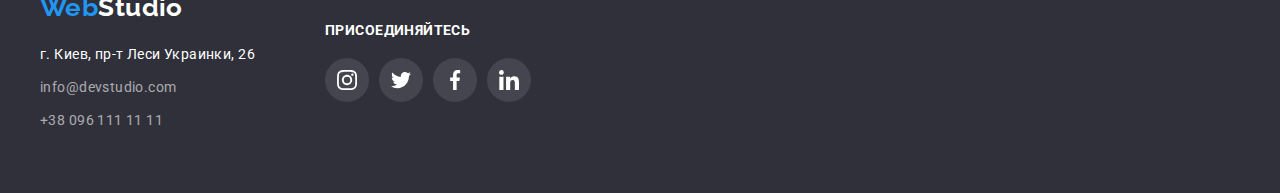
==== commit c0804f5f: "готово к сдаче" ====
--- a/index.html
+++ b/index.html
@@ -79,7 +79,7 @@
           <ul class="feature">
             <li class="feature-box">
               <svg class="feature-svg">
-                <use href="./images/sprite.svg#icon-svggroup-1"></use>
+                <use href="./images/sprite.svg#icon-svggroup-1" width=70px height=70px></use>
               </svg>
               <h3 class="feature-tittle">Внимание к деталям</h3>
               <p class="feature-text">
@@ -88,8 +88,8 @@
               </p>
             </li>
             <li class="feature-box">
-              <svg class="feature-svg">
-                <use href="./images/sprite.svg#icon-svggroup-2"></use>
+              <svg class="feature-svg";>
+                <use href="./images/sprite.svg#icon-svggroup-2" width=70px height=70px></use>
               </svg>
               <h3 class="feature-tittle">Пунктуальность</h3>
               <p class="feature-text">
@@ -99,7 +99,7 @@
             </li>
             <li class="feature-box">
               <svg class="feature-svg">
-                <use href="./images/sprite.svg#icon-svggroup-3"></use>
+                <use href="./images/sprite.svg#icon-svggroup-3" width=70px height=70px></use>
               </svg>
               <h3 class="feature-tittle">Планирование</h3>
               <p class="feature-text">
@@ -109,7 +109,7 @@
             </li>
             <li class="feature-box">
               <svg class="feature-svg">
-                <use href="./images/sprite.svg#icon-svggroup-4"></use>
+                <use href="./images/sprite.svg#icon-svggroup-4" width=70px height=70px></use>
               </svg>
               <h3 class="feature-tittle">Современные технологии</h3>
               <p class="feature-text">
--- a/css/style.css
+++ b/css/style.css
@@ -297,17 +297,16 @@
 }
 
 .feature-svg {
-  width: 70px;
-  height: 70px;
-
+  width: 270px;
+  height: 120px;
+  padding: 25px 100px;
+  border-radius: 3px;
   margin-bottom: 30px;
-
   background-color: var(--bgd-button-color);
 }
 
 .feature-tittle {
   margin-bottom: 10px;
-
   font-size: 14px;
   line-height: 1.14;
   text-transform: uppercase;
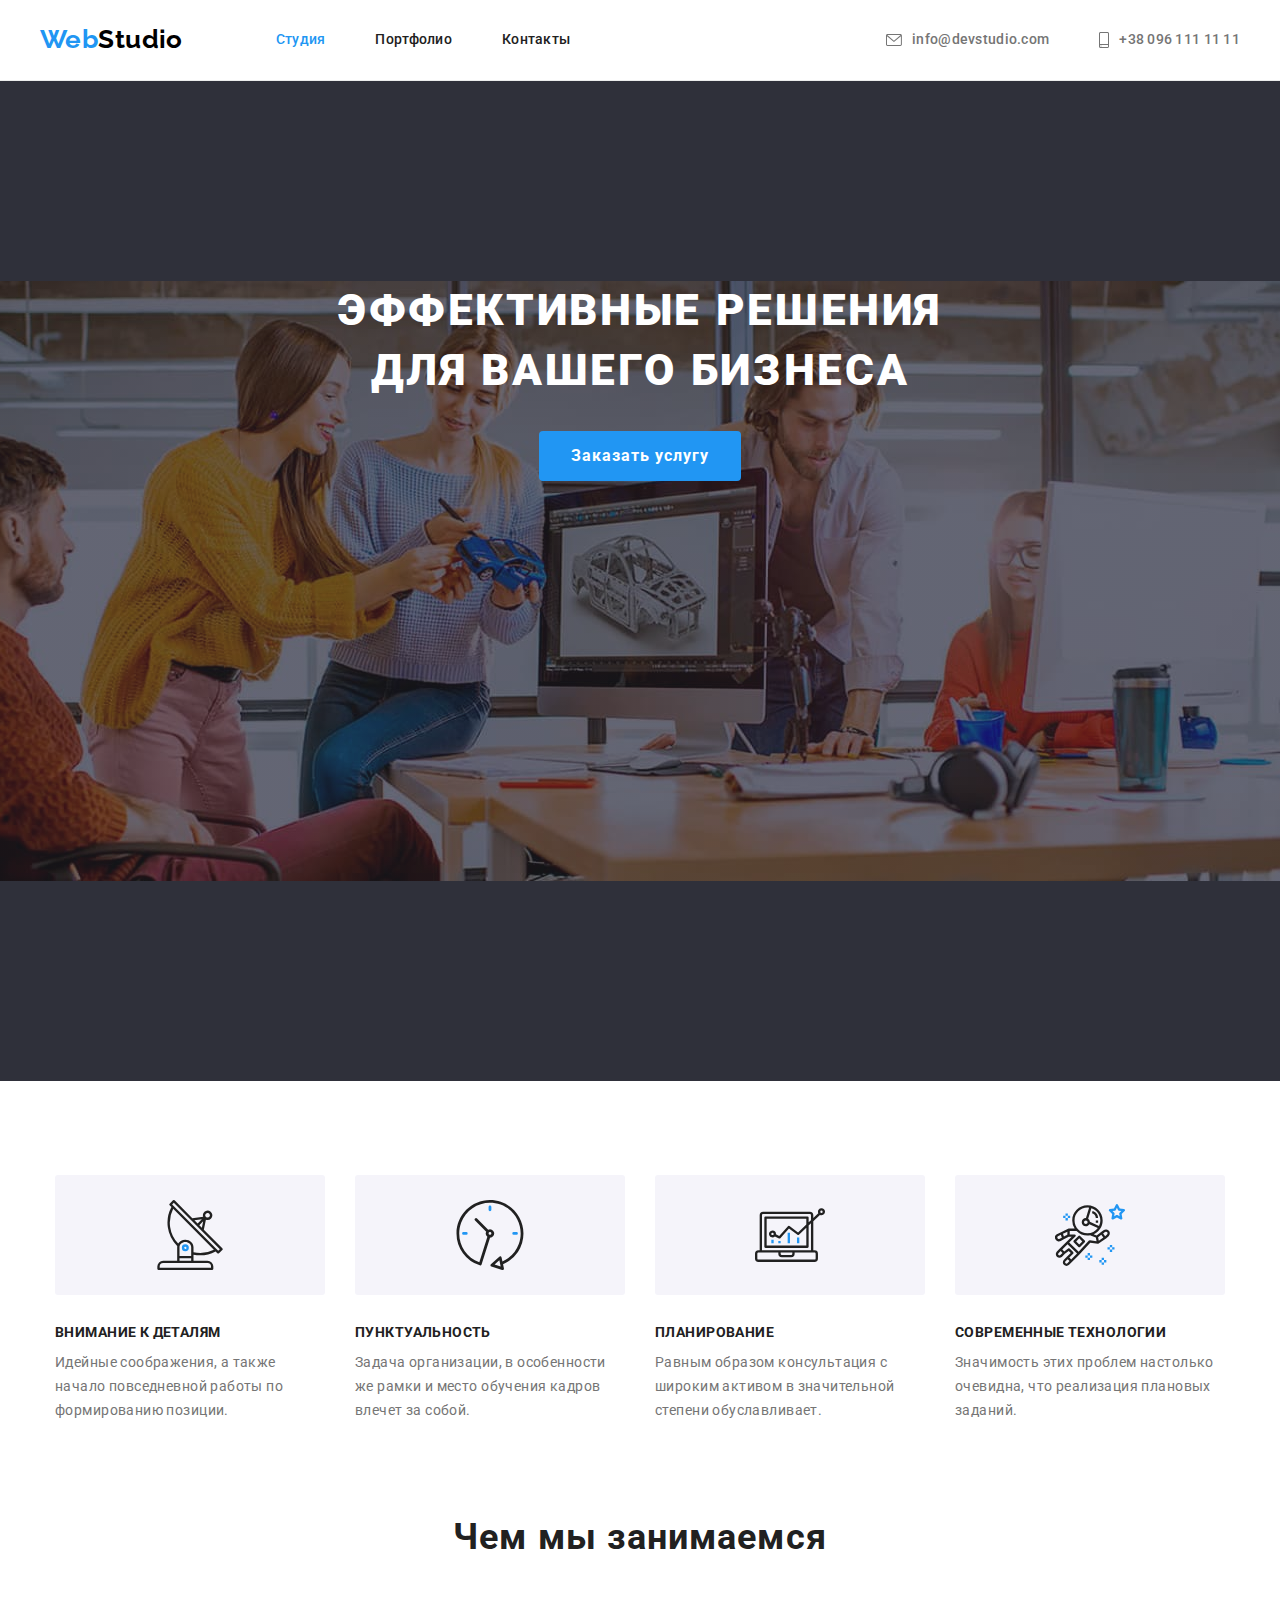
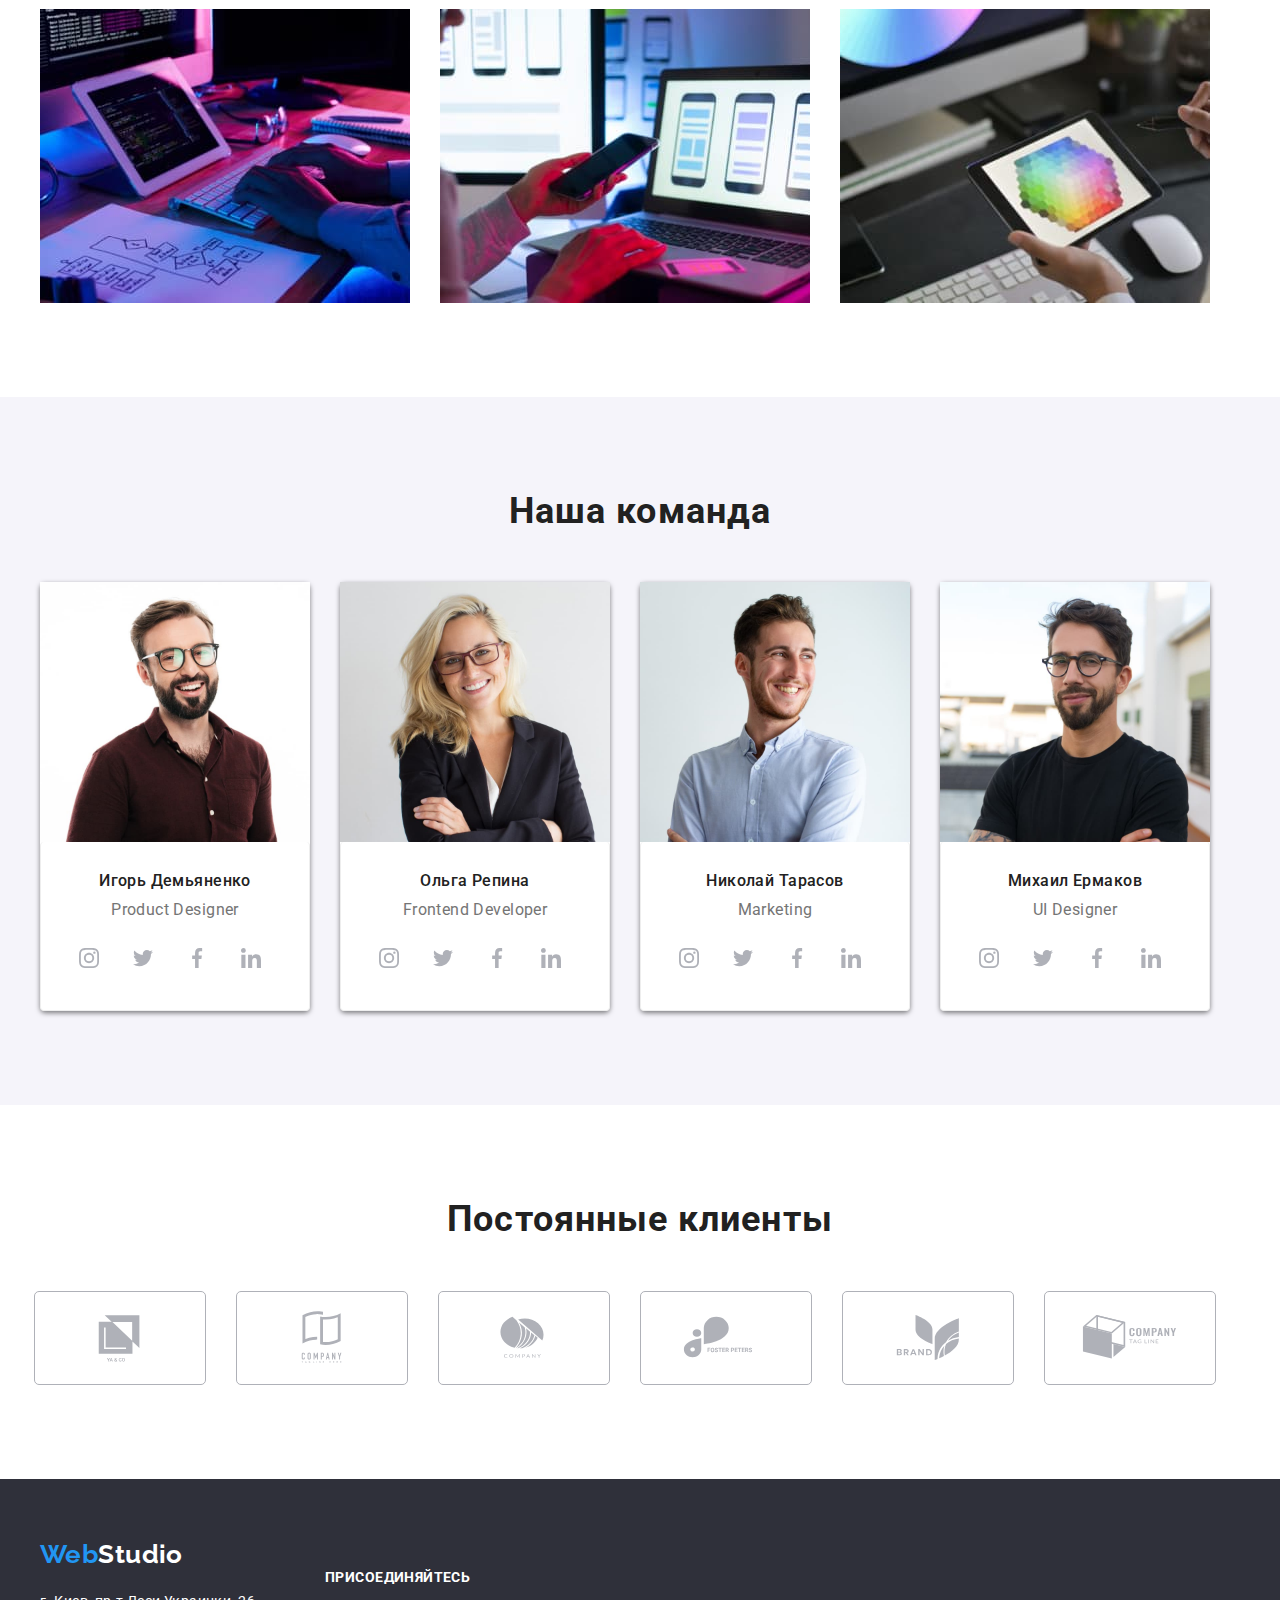
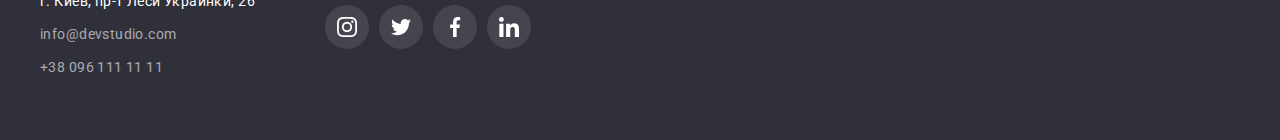
==== commit 71f0501c: "Доработки" ====
--- a/index.html
+++ b/index.html
@@ -78,9 +78,11 @@
           <h2 class="visually-hidden">Особенности</h2>
           <ul class="feature">
             <li class="feature-box">
-              <svg class="feature-svg">
-                <use href="./images/sprite.svg#icon-svggroup-1" width=70px height=70px></use>
-              </svg>
+              <div class="feature-item">
+                <svg class="feature-svg">
+                  <use href="./images/sprite.svg#icon-svggroup-1" width="70px" height="70px"></use>
+                </svg>
+              </div>
               <h3 class="feature-tittle">Внимание к деталям</h3>
               <p class="feature-text">
                 Идейные соображения, а также начало повседневной работы по
@@ -88,9 +90,11 @@
               </p>
             </li>
             <li class="feature-box">
-              <svg class="feature-svg";>
-                <use href="./images/sprite.svg#icon-svggroup-2" width=70px height=70px></use>
-              </svg>
+              <div class="feature-item">
+                <svg class="feature-svg">
+                  <use href="./images/sprite.svg#icon-svggroup-2" width="70px" height="70px"></use>
+                </svg>
+              </div>
               <h3 class="feature-tittle">Пунктуальность</h3>
               <p class="feature-text">
                 Задача организации, в особенности же рамки и место обучения
@@ -98,9 +102,11 @@
               </p>
             </li>
             <li class="feature-box">
-              <svg class="feature-svg">
-                <use href="./images/sprite.svg#icon-svggroup-3" width=70px height=70px></use>
-              </svg>
+              <div class="feature-item">
+                <svg class="feature-svg">
+                  <use href="./images/sprite.svg#icon-svggroup-3" width="70px" height="70px"></use>
+                </svg>
+              </div>
               <h3 class="feature-tittle">Планирование</h3>
               <p class="feature-text">
                 Равным образом консультация с широким активом в значительной
@@ -108,9 +114,11 @@
               </p>
             </li>
             <li class="feature-box">
-              <svg class="feature-svg">
-                <use href="./images/sprite.svg#icon-svggroup-4" width=70px height=70px></use>
-              </svg>
+              <div class="feature-item">
+                <svg class="feature-svg">
+                  <use href="./images/sprite.svg#icon-svggroup-4" width="70px" height="70px"></use>
+                </svg>
+              </div>
               <h3 class="feature-tittle">Современные технологии</h3>
               <p class="feature-text">
                 Значимость этих проблем настолько очевидна, что реализация
--- a/css/style.css
+++ b/css/style.css
@@ -294,15 +294,23 @@
 
 .feature {
   display: flex;
-}
-
-.feature-svg {
+  justify-content: center;
+}
+
+.feature-item {
   width: 270px;
   height: 120px;
-  padding: 25px 100px;
+  display: flex;
+    justify-content: center;
+    align-items: center;
   border-radius: 3px;
   margin-bottom: 30px;
   background-color: var(--bgd-button-color);
+}
+
+.feature-svg {
+  width: 70px;
+  height: 70px;
 }
 
 .feature-tittle {
@@ -339,6 +347,7 @@
   margin-right: 30px;
   box-shadow: 0px 2px 5px 0px rgba(0, 0, 0, 0.5);
   border-radius: 5px;
+  background-color: var(--main-bgd-color);
 }
 
 .team-box:last-child {
@@ -354,7 +363,6 @@
 
 .team-name {
   margin-bottom: 10px;
-
   color: var(--main-text-color);
   font-weight: 500;
   font-size: 16px;
@@ -395,9 +403,12 @@
   border-radius: 50%;
 }
 
-/* .team-link-svg:hover {
-  fill: var(--bgd-button-color);
-} */
+.team-link-item:focus {
+  background-color: var(--theme-accent);
+  color: var(--main-bgd-color);
+  border: 0;
+  border-radius: 50%;
+}
 
 .team-link-svg {
   fill: currentColor;;
@@ -428,6 +439,11 @@
 }
 
 .client:hover {
+  color: var(--theme-accent);
+  border: 1px solid var(--theme-accent);
+}
+
+.client:focus {
   color: var(--theme-accent);
   border: 1px solid var(--theme-accent);
 }
@@ -605,6 +621,10 @@
   background-color: var(--theme-accent);
 }
 
+.footer-link-item:focus {
+  background-color: var(--theme-accent);
+}
+
 .footer-link {
   margin-top: 20px;
   margin-right: 10px;
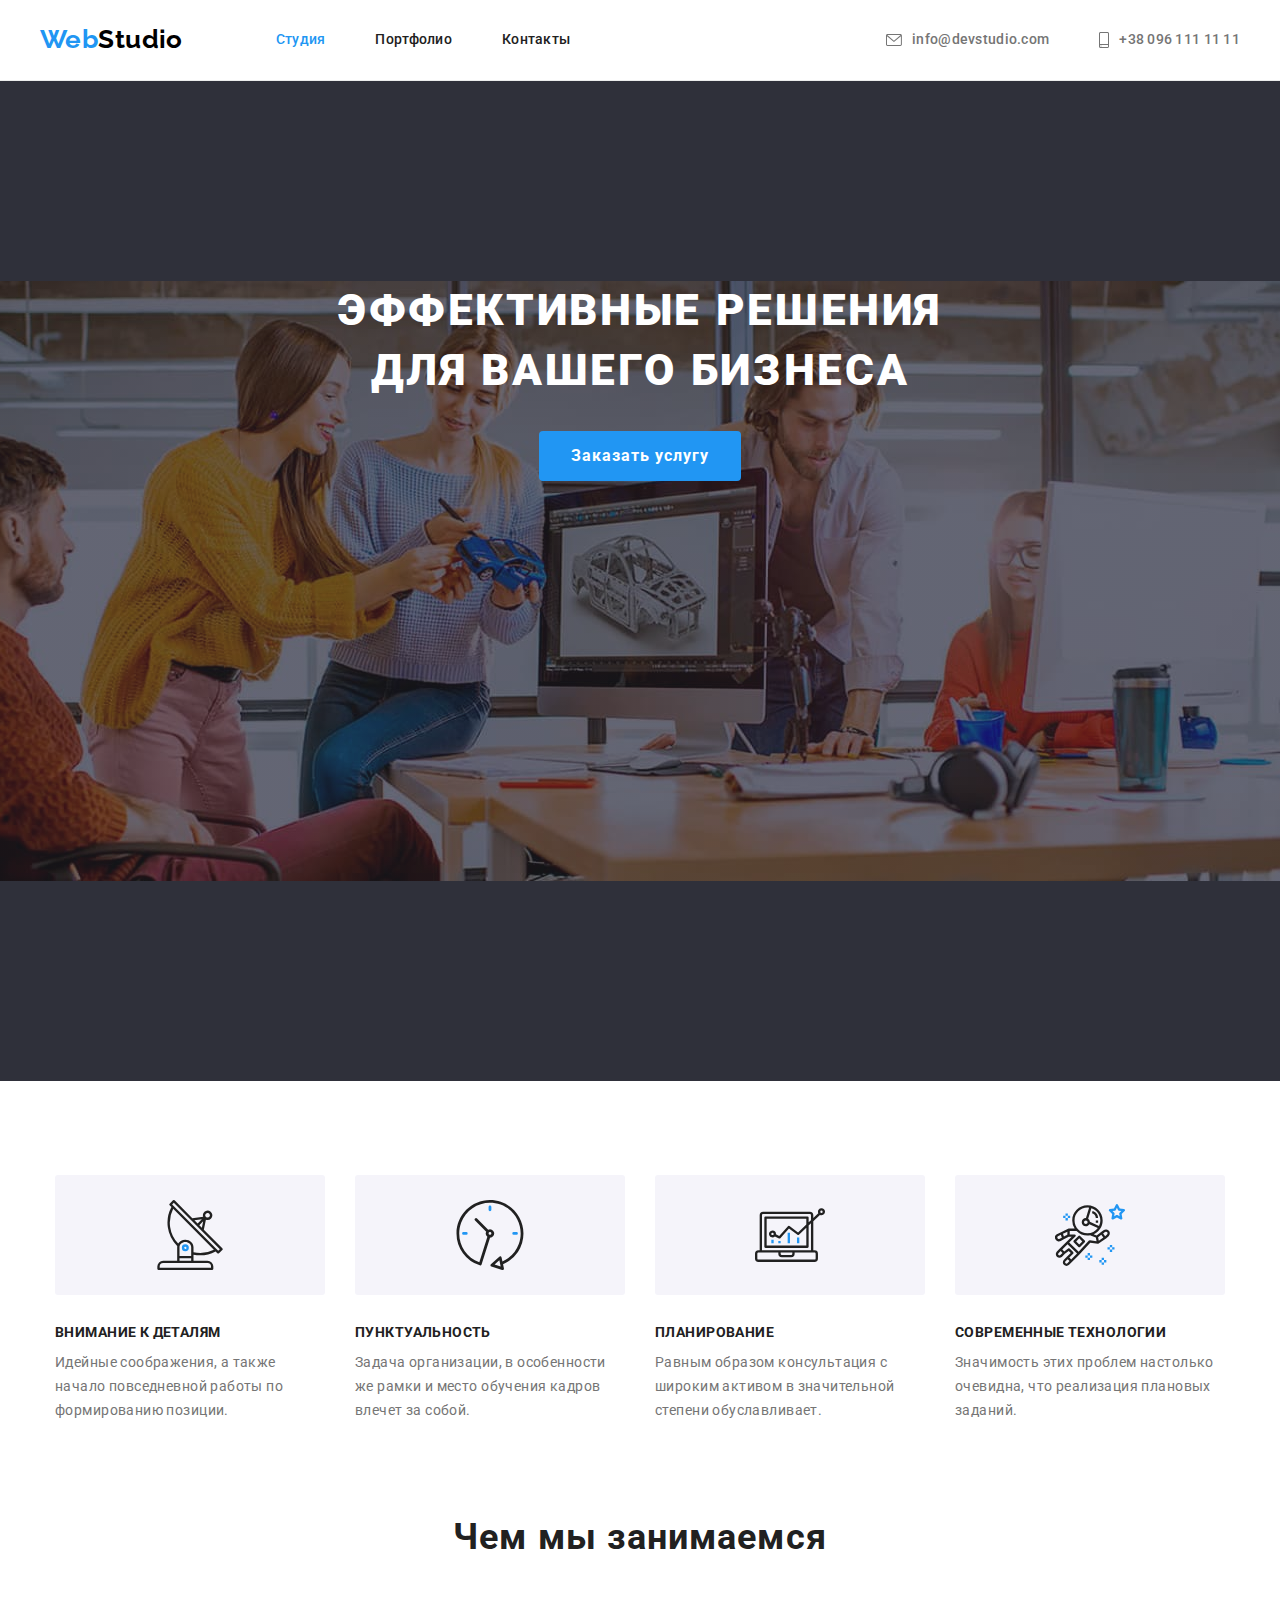
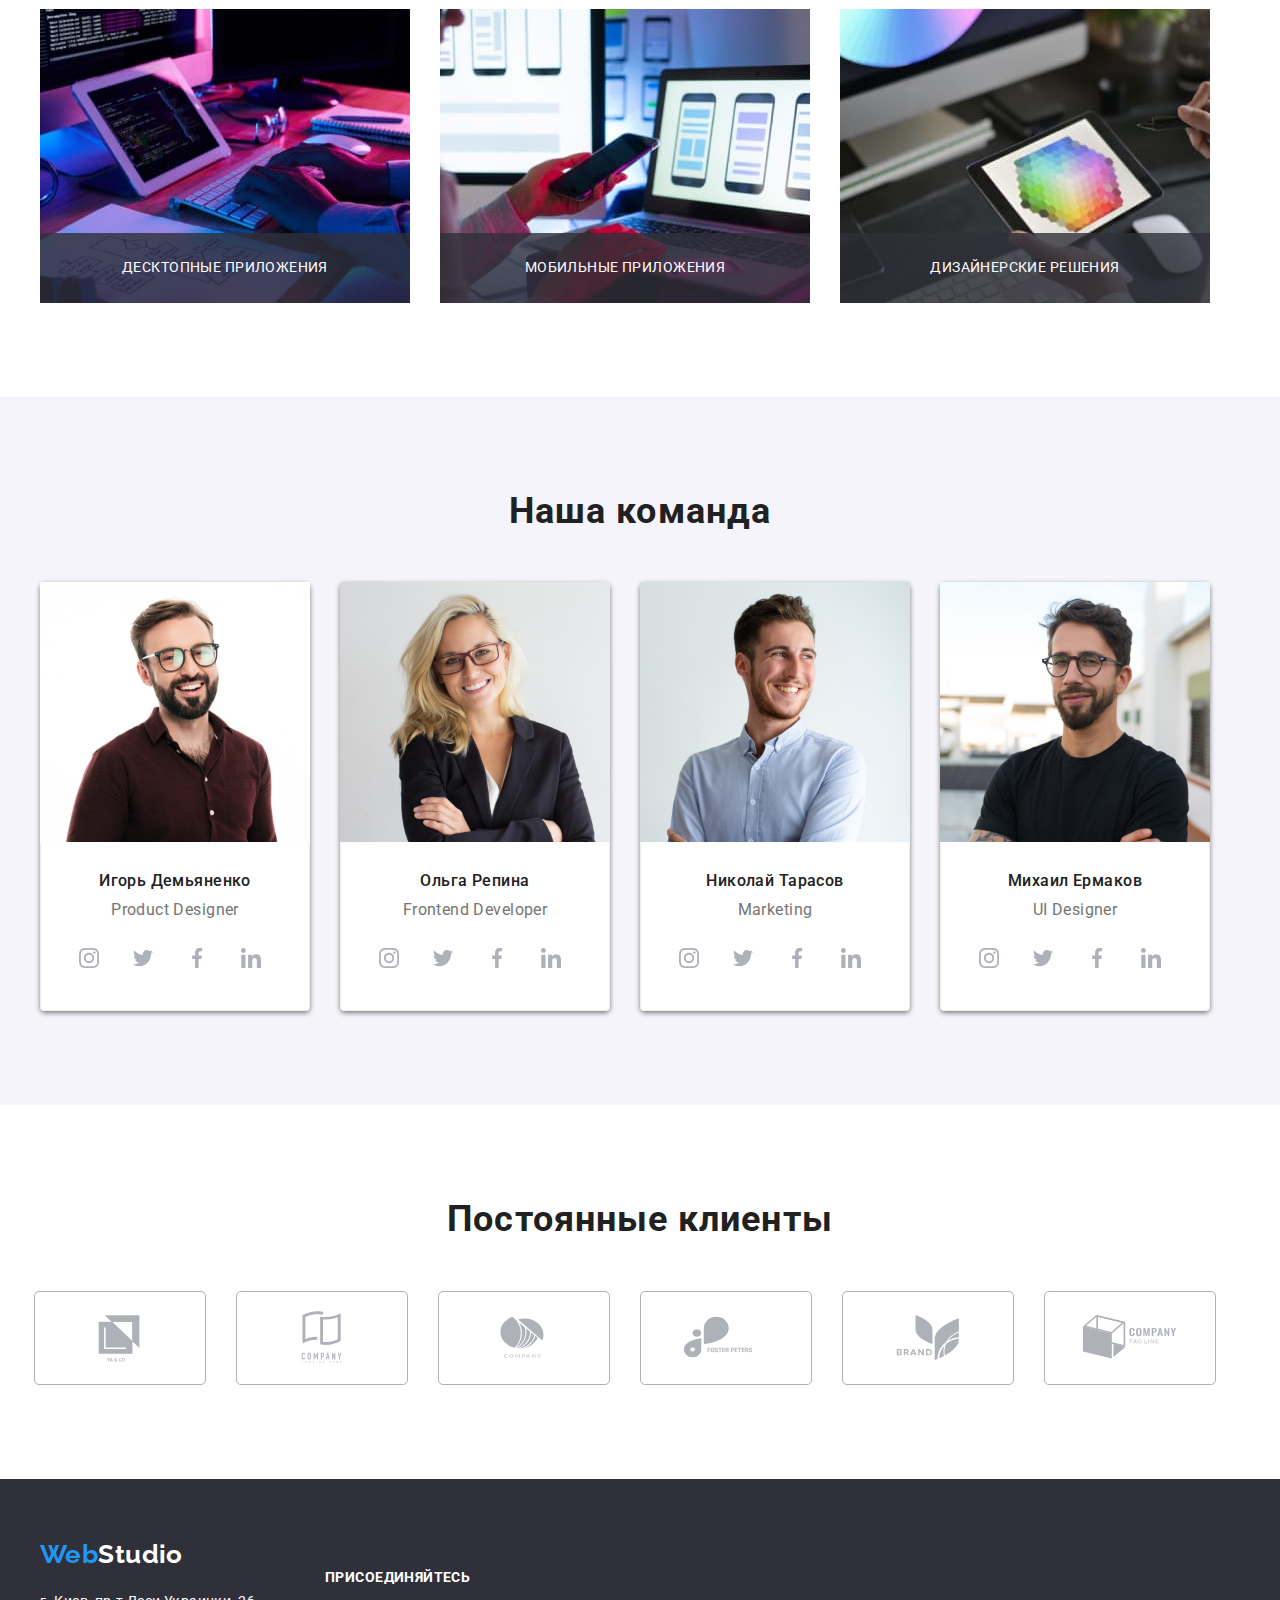
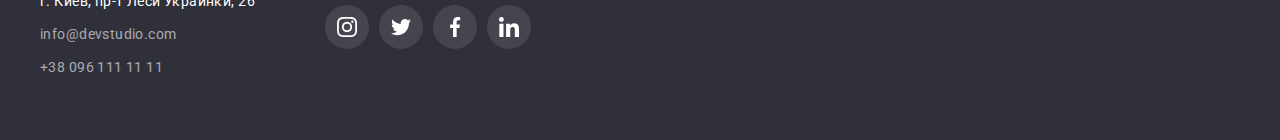
==== commit c92d023a: "Чем мы занимаемся" ====
--- a/index.html
+++ b/index.html
@@ -80,7 +80,11 @@
             <li class="feature-box">
               <div class="feature-item">
                 <svg class="feature-svg">
-                  <use href="./images/sprite.svg#icon-svggroup-1" width="70px" height="70px"></use>
+                  <use
+                    href="./images/sprite.svg#icon-svggroup-1"
+                    width="70px"
+                    height="70px"
+                  ></use>
                 </svg>
               </div>
               <h3 class="feature-tittle">Внимание к деталям</h3>
@@ -92,7 +96,11 @@
             <li class="feature-box">
               <div class="feature-item">
                 <svg class="feature-svg">
-                  <use href="./images/sprite.svg#icon-svggroup-2" width="70px" height="70px"></use>
+                  <use
+                    href="./images/sprite.svg#icon-svggroup-2"
+                    width="70px"
+                    height="70px"
+                  ></use>
                 </svg>
               </div>
               <h3 class="feature-tittle">Пунктуальность</h3>
@@ -104,7 +112,11 @@
             <li class="feature-box">
               <div class="feature-item">
                 <svg class="feature-svg">
-                  <use href="./images/sprite.svg#icon-svggroup-3" width="70px" height="70px"></use>
+                  <use
+                    href="./images/sprite.svg#icon-svggroup-3"
+                    width="70px"
+                    height="70px"
+                  ></use>
                 </svg>
               </div>
               <h3 class="feature-tittle">Планирование</h3>
@@ -116,7 +128,11 @@
             <li class="feature-box">
               <div class="feature-item">
                 <svg class="feature-svg">
-                  <use href="./images/sprite.svg#icon-svggroup-4" width="70px" height="70px"></use>
+                  <use
+                    href="./images/sprite.svg#icon-svggroup-4"
+                    width="70px"
+                    height="70px"
+                  ></use>
                 </svg>
               </div>
               <h3 class="feature-tittle">Современные технологии</h3>
@@ -136,26 +152,35 @@
             <li class="works-item">
               <img
                 src="images/box1.jpg"
-                alt="Вёрстка на компьютере"
+                alt="Десктопные приложения"
                 width="370"
                 height="294"
               />
+              <div class="works-text-box">
+                <p class="works-text">Десктопные приложения</p>
+              </div>
             </li>
             <li class="works-item">
               <img
                 src="images/box2.jpg"
-                alt="Вёрстка под телефон"
+                alt="Мобильные приложения"
                 width="370"
                 height="294"
               />
+              <div class="works-text-box">
+                <p class="works-text">Мобильные приложения</p>
+              </div>
             </li>
             <li class="works-item">
               <img
                 src="images/box3.jpg"
-                alt="Вёрстка под планшет"
+                alt="Дизайнерские решения"
                 width="370"
                 height="294"
               />
+              <div class="works-text-box">
+                <p class="works-text">Дизайнерские решения</p>
+              </div>
             </li>
           </ul>
         </div>
@@ -178,28 +203,28 @@
                 <ul class="team-link">
                   <li>
                     <a href="" class="team-link-item">
-                      <svg class="team-link-svg"  width=20px  height=20px >
+                      <svg class="team-link-svg" width="20px" height="20px">
                         <use href="./images/sprite.svg#icon-svgsocial-1"></use>
                       </svg>
                     </a>
                   </li>
                   <li>
                     <a href="" class="team-link-item">
-                      <svg class="team-link-svg" width=20px  height=20px>
+                      <svg class="team-link-svg" width="20px" height="20px">
                         <use href="./images/sprite.svg#icon-svgsocial-2"></use>
                       </svg>
                     </a>
                   </li>
                   <li>
                     <a href="" class="team-link-item">
-                      <svg class="team-link-svg" width=20px  height=20px>
+                      <svg class="team-link-svg" width="20px" height="20px">
                         <use href="./images/sprite.svg#icon-svgsocial-3"></use>
                       </svg>
                     </a>
                   </li>
                   <li>
                     <a href="" class="team-link-item">
-                      <svg class="team-link-svg" width=20px  height=20px>
+                      <svg class="team-link-svg" width="20px" height="20px">
                         <use href="./images/sprite.svg#icon-svgsocial-4"></use>
                       </svg>
                     </a>
@@ -220,28 +245,28 @@
                 <ul class="team-link">
                   <li>
                     <a href="" class="team-link-item">
-                      <svg class="team-link-svg" width=20px  height=20px>
+                      <svg class="team-link-svg" width="20px" height="20px">
                         <use href="./images/sprite.svg#icon-svgsocial-1"></use>
-                      </svg>  
-                    </a>
-                  </li>
-                  <li>
-                    <a href="" class="team-link-item">
-                      <svg class="team-link-svg" width=20px  height=20px>
+                      </svg>
+                    </a>
+                  </li>
+                  <li>
+                    <a href="" class="team-link-item">
+                      <svg class="team-link-svg" width="20px" height="20px">
                         <use href="./images/sprite.svg#icon-svgsocial-2"></use>
                       </svg>
                     </a>
                   </li>
                   <li>
                     <a href="" class="team-link-item">
-                      <svg class="team-link-svg" width=20px  height=20px>
+                      <svg class="team-link-svg" width="20px" height="20px">
                         <use href="./images/sprite.svg#icon-svgsocial-3"></use>
                       </svg>
                     </a>
                   </li>
                   <li>
                     <a href="" class="team-link-item">
-                      <svg class="team-link-svg" width=20px  height=20px>
+                      <svg class="team-link-svg" width="20px" height="20px">
                         <use href="./images/sprite.svg#icon-svgsocial-4"></use>
                       </svg>
                     </a>
@@ -262,28 +287,28 @@
                 <ul class="team-link">
                   <li>
                     <a href="" class="team-link-item">
-                      <svg class="team-link-svg" width=20px  height=20px>
+                      <svg class="team-link-svg" width="20px" height="20px">
                         <use href="./images/sprite.svg#icon-svgsocial-1"></use>
                       </svg>
-                   </a>
-                  </li>
-                  <li>
-                    <a href="" class="team-link-item">
-                      <svg class="team-link-svg" width=20px  height=20px>
+                    </a>
+                  </li>
+                  <li>
+                    <a href="" class="team-link-item">
+                      <svg class="team-link-svg" width="20px" height="20px">
                         <use href="./images/sprite.svg#icon-svgsocial-2"></use>
                       </svg>
                     </a>
                   </li>
                   <li>
                     <a href="" class="team-link-item">
-                      <svg class="team-link-svg" width=20px  height=20px>
+                      <svg class="team-link-svg" width="20px" height="20px">
                         <use href="./images/sprite.svg#icon-svgsocial-3"></use>
                       </svg>
                     </a>
                   </li>
                   <li>
                     <a href="" class="team-link-item">
-                      <svg class="team-link-svg" width=20px  height=20px>
+                      <svg class="team-link-svg" width="20px" height="20px">
                         <use href="./images/sprite.svg#icon-svgsocial-4"></use>
                       </svg>
                     </a>
@@ -304,28 +329,28 @@
                 <ul class="team-link">
                   <li>
                     <a class="team-link-item" href=""
-                      ><svg class="team-link-svg" width=20px  height=20px>
+                      ><svg class="team-link-svg" width="20px" height="20px">
                         <use href="./images/sprite.svg#icon-svgsocial-1"></use>
                       </svg>
                     </a>
                   </li>
                   <li>
                     <a href="" class="team-link-item">
-                      <svg class="team-link-svg" width=20px  height=20px>
-                      <use href="./images/sprite.svg#icon-svgsocial-2"></use>
-                      </svg>
-                    </a>
-                  </li>
-                  <li>
-                    <a href="" class="team-link-item">
-                      <svg class="team-link-svg" width=20px  height=20px>
+                      <svg class="team-link-svg" width="20px" height="20px">
+                        <use href="./images/sprite.svg#icon-svgsocial-2"></use>
+                      </svg>
+                    </a>
+                  </li>
+                  <li>
+                    <a href="" class="team-link-item">
+                      <svg class="team-link-svg" width="20px" height="20px">
                         <use href="./images/sprite.svg#icon-svgsocial-3"></use>
                       </svg>
                     </a>
                   </li>
                   <li>
                     <a href="" class="team-link-item">
-                      <svg class="team-link-svg" width=20px  height=20px>
+                      <svg class="team-link-svg" width="20px" height="20px">
                         <use href="./images/sprite.svg#icon-svgsocial-4"></use>
                       </svg>
                     </a>
@@ -418,22 +443,22 @@
             <li class="footer-link">
               <a href="" class="footer-link-item">
                 <svg class="footer-link-svg">
-                 <use href="./images/sprite.svg#icon-svgsocial-footer-2"></use>
-               </svg>
-              </a> 
-            </li>
-            <li class="footer-link">
-              <a href="" class="footer-link-item">
-                  <svg class="footer-link-svg">
-                    <use href="./images/sprite.svg#icon-svgsocial-footer-3"></use>
-                  </svg>
+                  <use href="./images/sprite.svg#icon-svgsocial-footer-2"></use>
+                </svg>
               </a>
             </li>
             <li class="footer-link">
               <a href="" class="footer-link-item">
                 <svg class="footer-link-svg">
-                 <use href="./images/sprite.svg#icon-svgsocial-footer-4"></use>
-               </svg>
+                  <use href="./images/sprite.svg#icon-svgsocial-footer-3"></use>
+                </svg>
+              </a>
+            </li>
+            <li class="footer-link">
+              <a href="" class="footer-link-item">
+                <svg class="footer-link-svg">
+                  <use href="./images/sprite.svg#icon-svgsocial-footer-4"></use>
+                </svg>
               </a>
             </li>
           </ul>
--- a/css/style.css
+++ b/css/style.css
@@ -301,8 +301,8 @@
   width: 270px;
   height: 120px;
   display: flex;
-    justify-content: center;
-    align-items: center;
+  justify-content: center;
+  align-items: center;
   border-radius: 3px;
   margin-bottom: 30px;
   background-color: var(--bgd-button-color);
@@ -327,10 +327,32 @@
 
 .works-item {
   margin-right: 30px;
+  position: relative;
 }
 
 .works-item:last-child {
   margin-right: 0;
+}
+
+.works-text-box {
+  background-color: rgba(47, 48, 58, 0.8);
+  width: 370px;
+  height: 70px;
+  display: flex;
+  justify-content: center;
+  align-items: center;
+  position: absolute;
+  bottom: 0;
+}
+
+.works-text {
+  font-family: Roboto, sans-serif;
+  font-size: 14px;
+  line-height: 1.14;
+  text-align: center;
+  letter-spacing: 0.03em;
+  text-transform: uppercase;
+  color: var(--main-bgd-color);
 }
 
 /* Наша команда */
@@ -411,7 +433,7 @@
 }
 
 .team-link-svg {
-  fill: currentColor;;
+  fill: currentColor;
 }
 
 .team-link-svg:last-child {
@@ -609,7 +631,7 @@
 .footer-link-item {
   display: flex;
   justify-content: center;
-    align-items: center;
+  align-items: center;
   width: 44px;
   height: 44px;
   border: 0;
